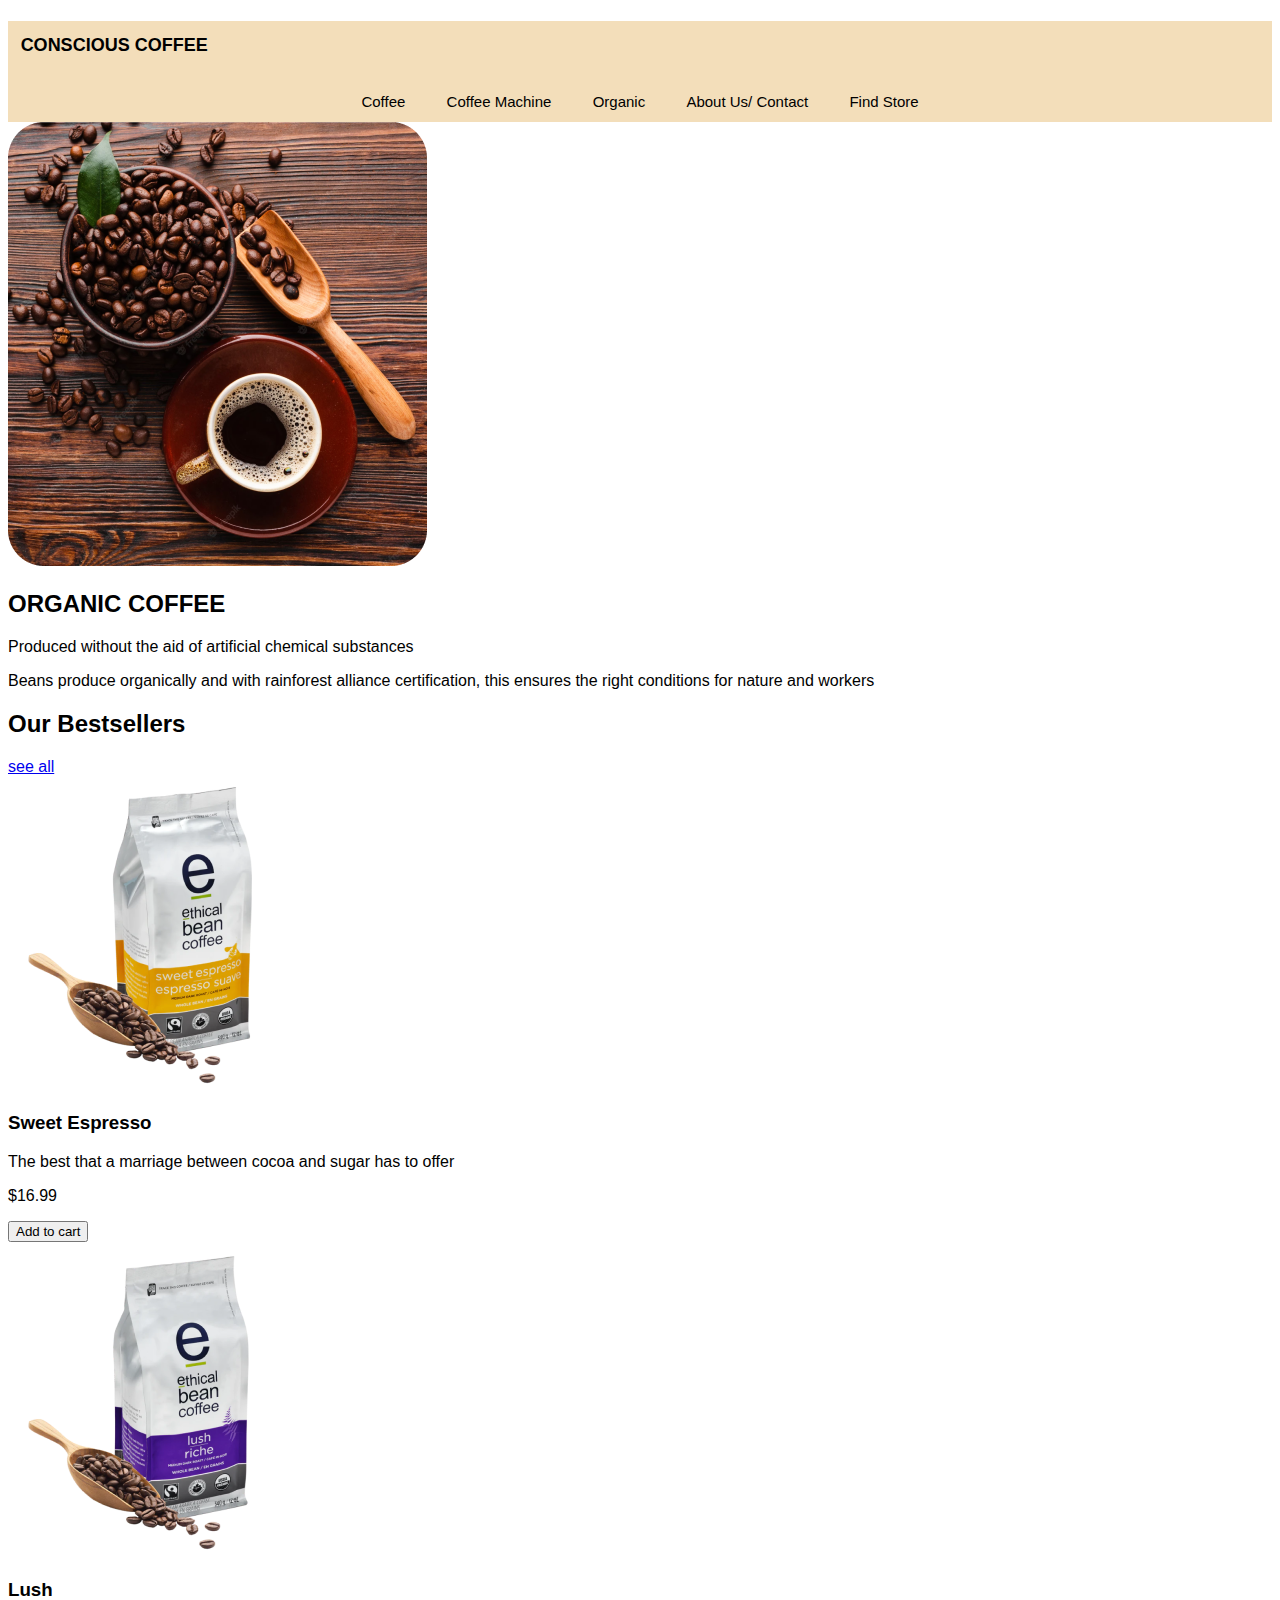
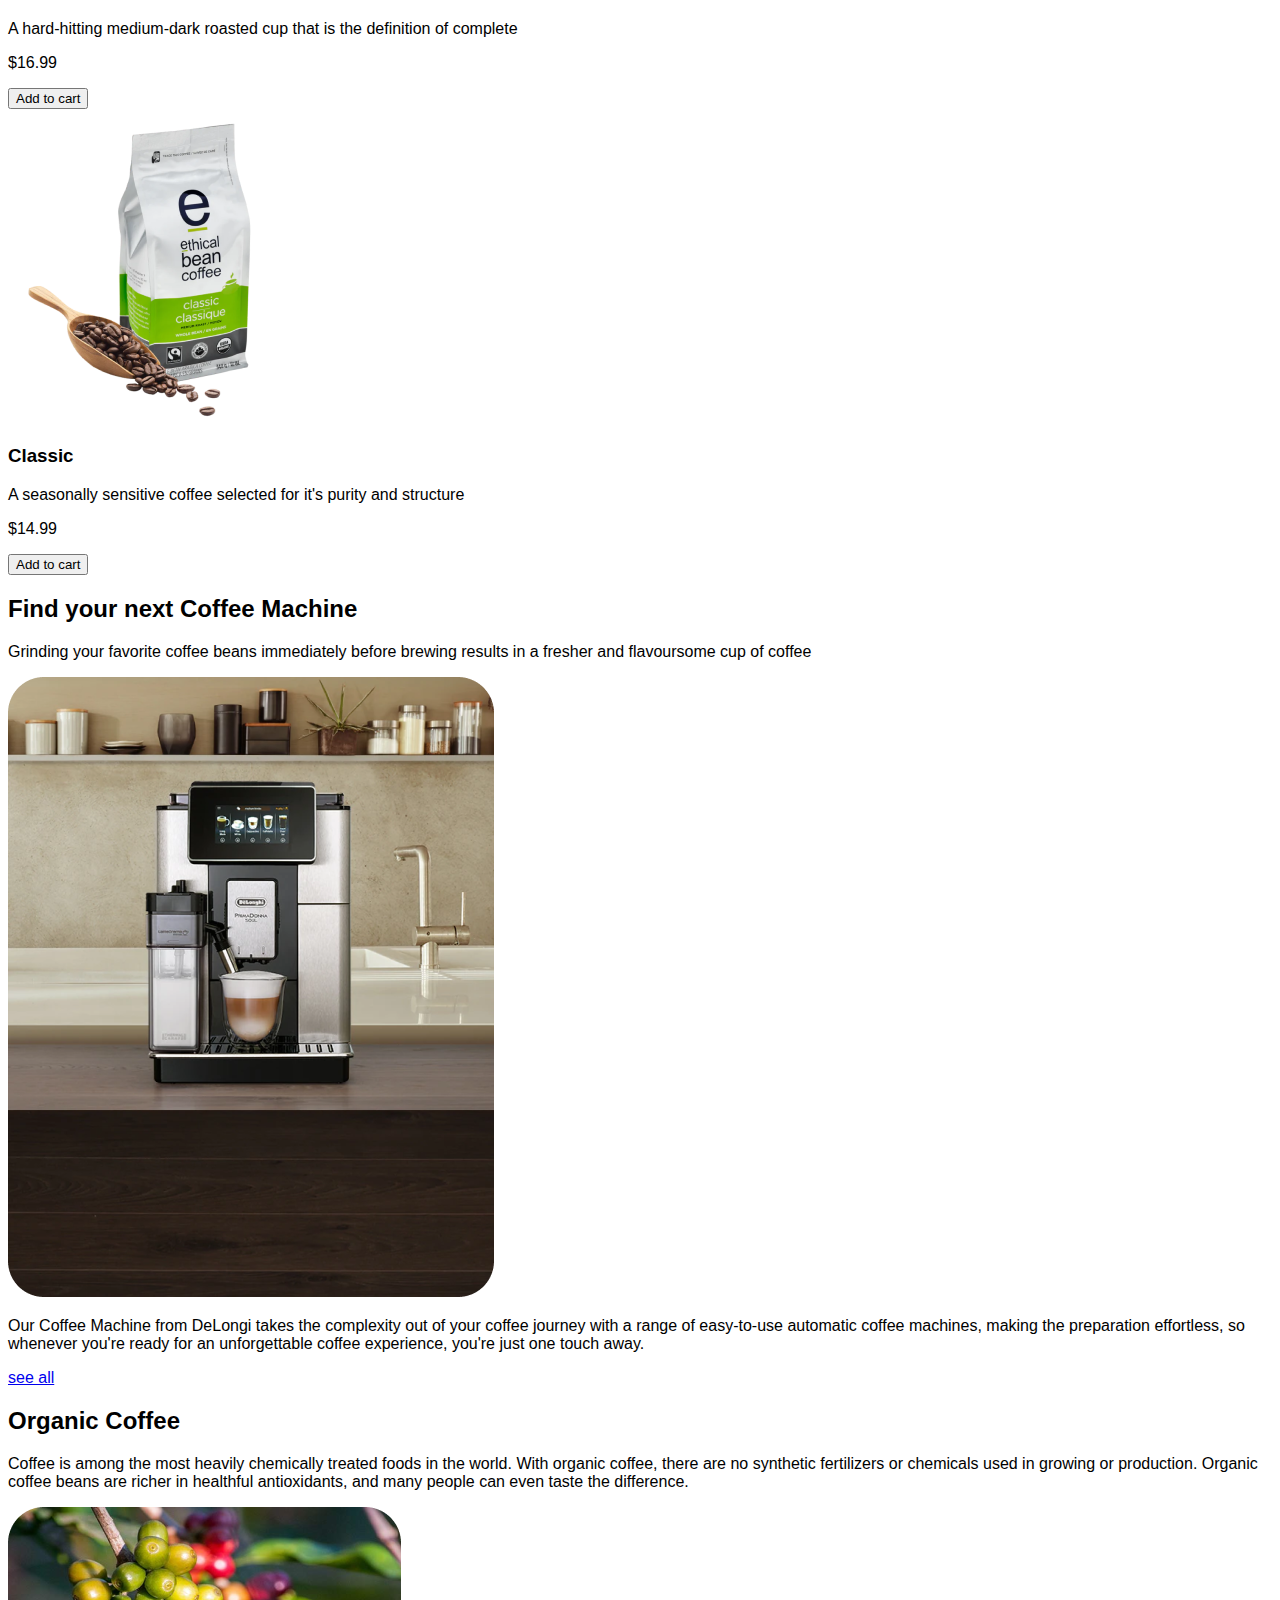
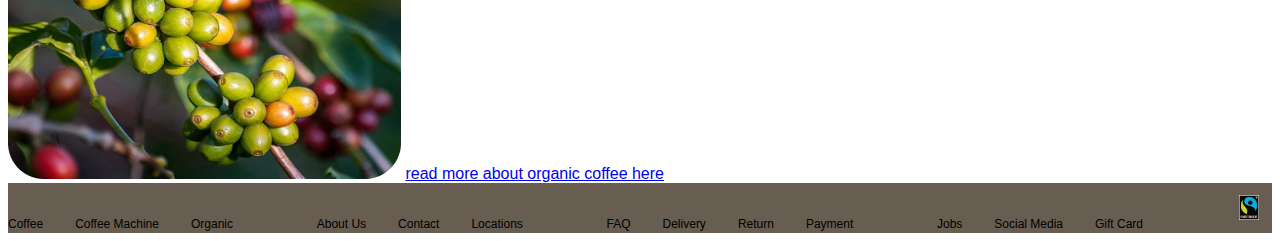
==== index.html @ 92c87178 "update" ====
<!DOCTYPE html>
<html lang="en">

<head>
    <meta charset="UTF-8">
    <meta http-equiv="X-UA-Compatible" content="IE=edge">
    <meta name="viewport" content="width=device-width, initial-scale=1.0">
    <meta name="description" content="Conscious Coffee is an organic coffee company, who has it's roots from 1997. 
        Their mision create the beast coffee for their customers, 
        but at the same time make sure that the coffee farmers and the planet are being taking good care of, therefore organic. 
        Conscious Coffee sell products online, but has also three coffee shops located in Norway.">
    <link href="css/cc-style.css" rel="stylesheet" />
    <title>Conscious Coffee Home</title>
</head>

<body>
    <header>
        <h1> <a href="index.html">CONSCIOUS COFFEE</a></h1>
        <nav>
            <a href="organic-coffee.html">Coffee</a>
            <a href="coffee-machines.html">Coffee Machine</a>
            <a href="organic.html">Organic</a>
            <a href="aboutus-contact.html">About Us/ Contact</a>
            <a href="find-location.html">Find Store</a>
        </nav>
    </header>
    <main>
        <section class="home-heading">
            <img src="images/ coffe-beans-homepage.png" alt="organic-coffee">
            <h2>ORGANIC COFFEE</h2>
            <p>Produced without the aid of artificial chemical substances</p>
            <p>Beans produce organically and with rainforest alliance certification, this ensures the right conditions
                for nature and workers</p>
        </section>
        <section class="bestsellers">
            <div>
                <h2>Our Bestsellers</h2>
                <a href="organic-coffee.html">see all</a>
            </div>
            <div>
                <div class="product-item">
                    <img src="images/coffee-1.png" alt="coffee-beans-product1">
                    <h3>Sweet Espresso</h3>
                    <p>The best that a marriage between cocoa and sugar has to offer</p>
                    <p>$16.99</p>
                    <button>Add to cart</button>
                </div>
                <div class="product-item">
                    <img src="images/coffee-2.png" alt="coffee-beans-product2">
                    <h3>Lush</h3>
                    <p>A hard-hitting medium-dark roasted cup that is the definition of complete</p>
                    <p>$16.99</p>
                    <button>Add to cart</button>
                </div>
                <div class="product-item">
                    <img src="images/coffee-3.png" alt="coffee-beans-product3">
                    <h3>Classic</h3>
                    <p>A seasonally sensitive coffee selected for it's purity and structure</p>
                    <p>$14.99</p>
                    <button>Add to cart</button>
                </div>
            </div>
        </section>
        <section class="home-coffee-machin">
            <div>
                <h2>Find your next Coffee Machine</h2>
                <p>Grinding your favorite coffee beans immediately before brewing results in a fresher and flavoursome
                    cup of coffee</p>
            </div>
            <div>
                <img src="images/coffee-machine-homepage.png" alt="coffeemachine">
            </div>
            <div>
                <p>Our Coffee Machine from DeLongi takes the complexity out of your coffee journey with a range of
                    easy-to-use automatic coffee machines, making the preparation effortless, so whenever you're ready
                    for an unforgettable coffee experience, you're just one touch away.</p>
                <a href="coffee-machines.html">see all</a>
            </div>
        </section>
        <section class="home-organic">
            <div>
                <h2>Organic Coffee</h2>
                <p>
                    Coffee is among the most heavily chemically treated foods in the world. With organic coffee, there
                    are no synthetic fertilizers or chemicals used in growing or production. Organic coffee beans are
                    richer in healthful antioxidants, and many people can even taste the difference.
                </p>
            </div>
            <img src="images/coffee-beans-organic-hompage.png" alt="organic-beans">
            <a href="organic.html">read more about organic coffee here</a>
        </section>
    </main>
    <footer>
        <div>
            <a href="organic-coffee.html">Coffee</a>
            <a href="coffee-machines.html">Coffee Machine</a>
            <a href="organic.html">Organic</a>
        </div>
        <div>
            <a href="aboutus-contact.html">About Us</a>
            <a href="aboutus-contact.html">Contact</a>
            <a href="find-location.html">Locations</a>
        </div>
        <div>
            <a href="#">FAQ</a>
            <a href="#">Delivery</a>
            <a href="#">Return</a>
            <a href="#">Payment</a>
        </div>
        <div>
            <a href="#">Jobs</a>
            <a href="#">Social Media</a>
            <a href="#">Gift Card</a>
        </div>
        <img src="images/fairtrade.png" alt="fairtrade">
    </footer>
</body>

</html>
---- css/cc-style.css ----
body {
	font-family: Arial, Helvetica, sans-serif;
	color: black;
}
header {
	background-color: #f3deba;
}
h1 a {
	font-size: 18px;
	padding: 1%;
    text-decoration: none;
    color: black;
}
nav {
	display: flex;
	justify-content: center;
	gap: 1rem;
}
nav a {
	text-decoration: none;
	color: black;
	font-size: 15px;
	padding: 1%;
	border-radius: 0.5rem;
}
nav a:hover {
	border: black solid 0.06rem;
}
footer {
	background-color: #675d50;
    display: flex;
    justify-content: space-between;
    align-items: flex-end;
}
footer div {
	display: flex;
    gap: 2rem;
}
footer a {
	display: flex;
	flex-direction: column;
	line-height: 1.5;
	text-decoration: none;
	color: black;
	font-size: 12px;
}
footer img {
    width: 20px;
    height: 25px;
    padding: 1%;
}

/* Index.html */

/* organic-coffee.html */

/* coffee-machine.html */

/* organic.html */

/* about-contact.html */

/* find-location.html */
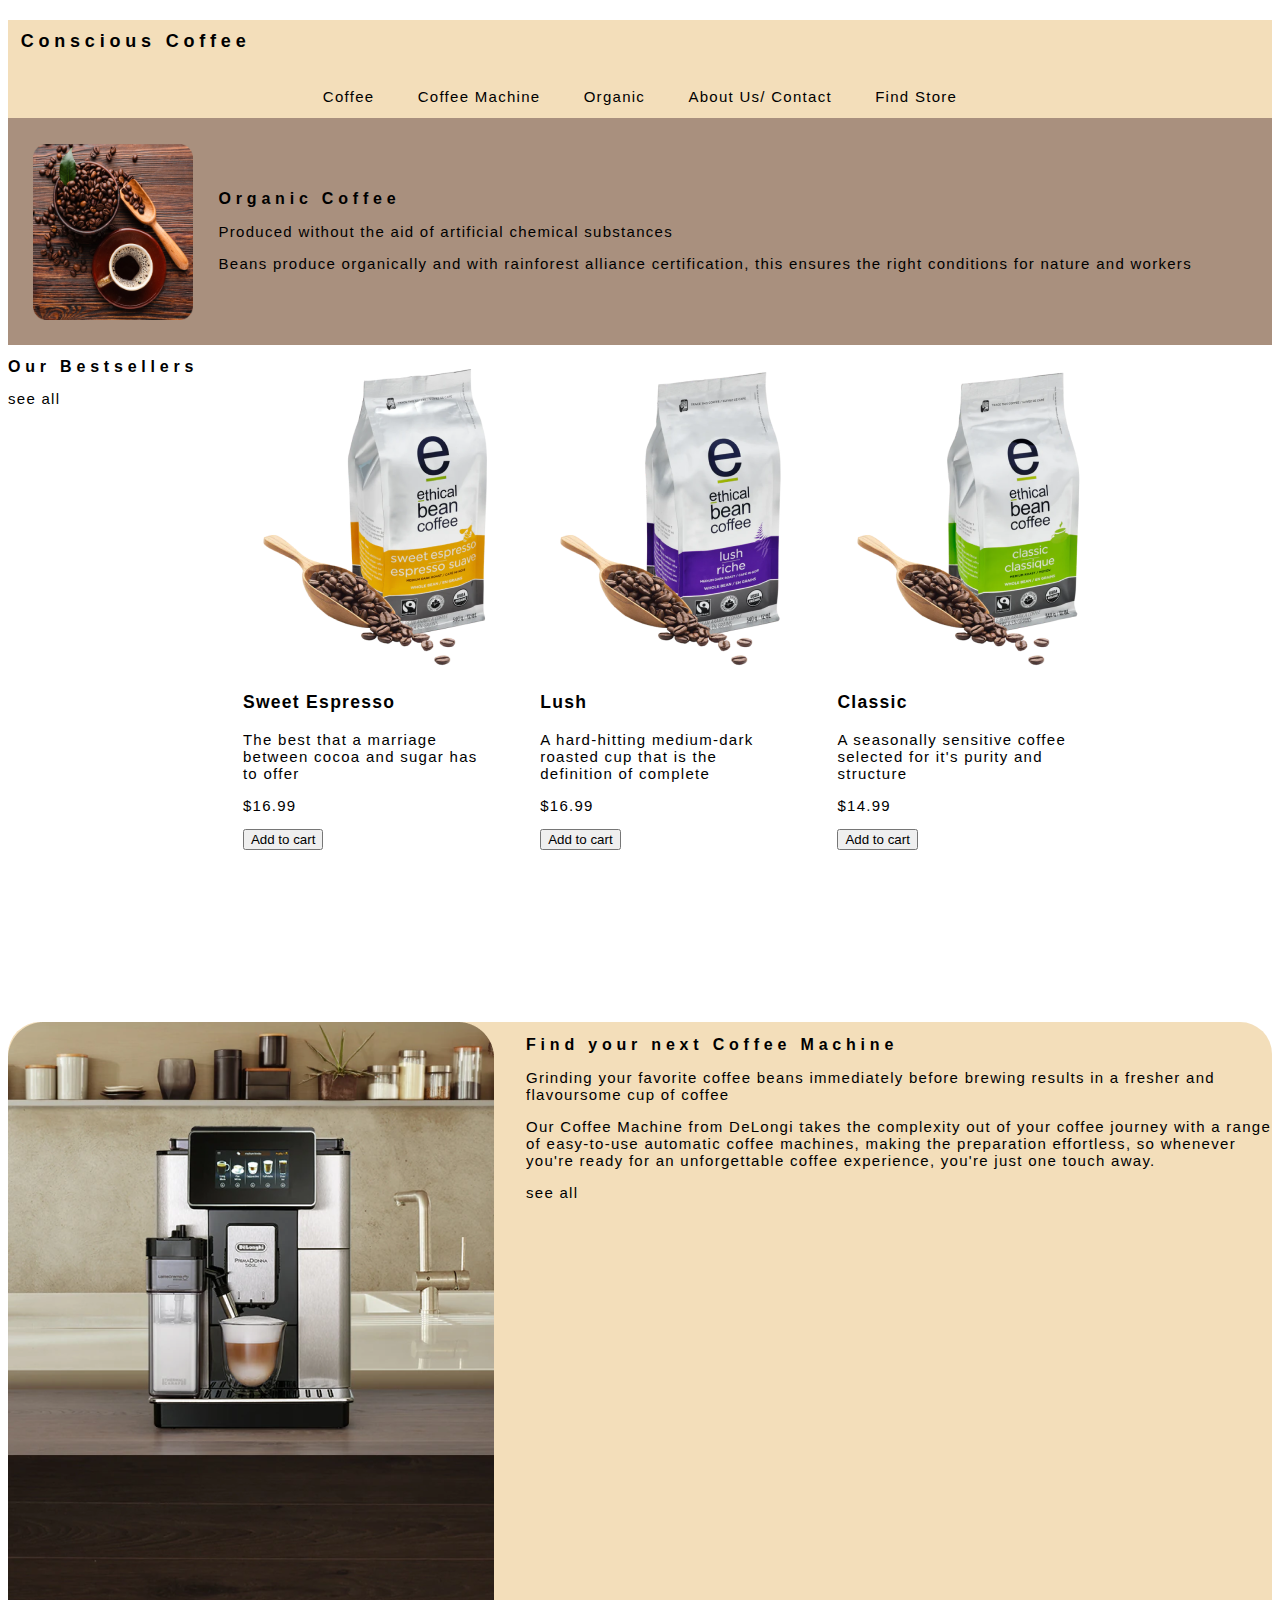
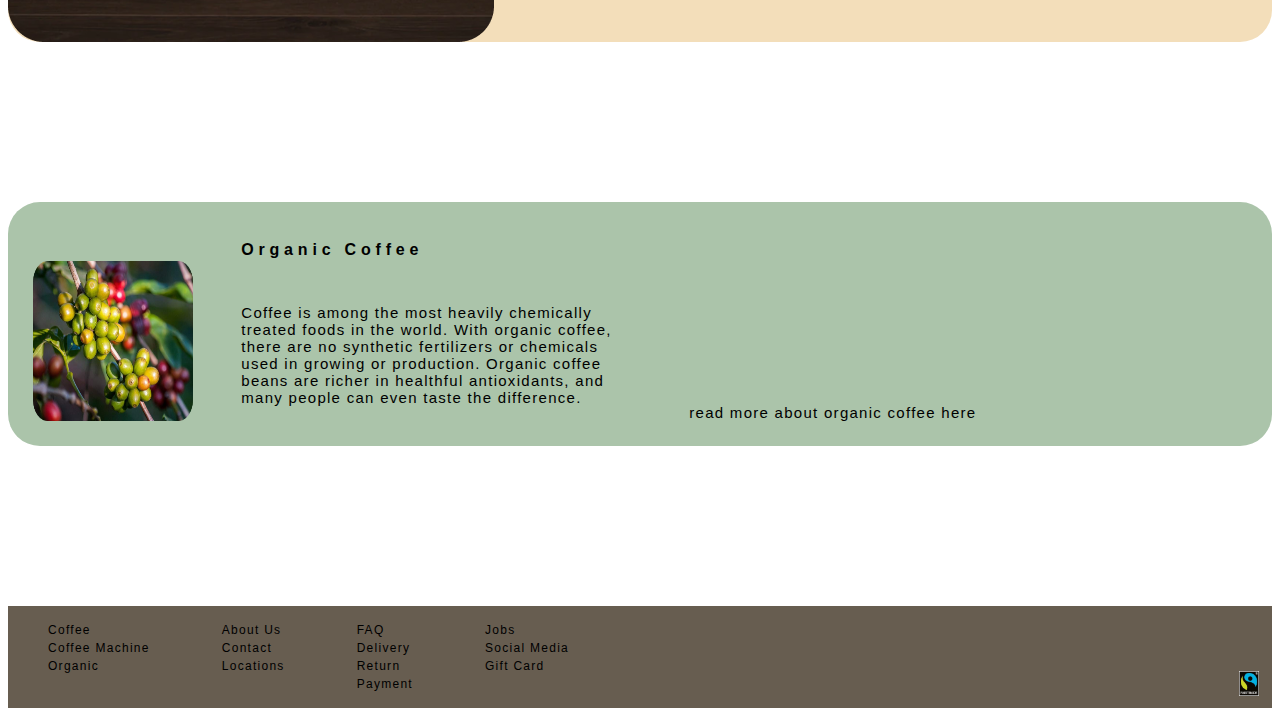
==== commit 715af5cc: "update" ====
--- a/index.html
+++ b/index.html
@@ -15,7 +15,7 @@
 
 <body>
     <header>
-        <h1> <a href="index.html">CONSCIOUS COFFEE</a></h1>
+        <h1><a href="index.html">Conscious Coffee</a></h1>
         <nav>
             <a href="organic-coffee.html">Coffee</a>
             <a href="coffee-machines.html">Coffee Machine</a>
@@ -27,90 +27,98 @@
     <main>
         <section class="home-heading">
             <img src="images/ coffe-beans-homepage.png" alt="organic-coffee">
-            <h2>ORGANIC COFFEE</h2>
-            <p>Produced without the aid of artificial chemical substances</p>
-            <p>Beans produce organically and with rainforest alliance certification, this ensures the right conditions
-                for nature and workers</p>
+            <div>
+                <h2>Organic Coffee</h2>
+                <div>
+                    <p>Produced without the aid of artificial chemical substances</p>
+                    <p>Beans produce organically and with rainforest alliance certification, this ensures the right
+                        conditions
+                        for nature and workers</p>
+                </div>
+            </div>
         </section>
         <section class="bestsellers">
             <div>
                 <h2>Our Bestsellers</h2>
                 <a href="organic-coffee.html">see all</a>
             </div>
+            <div class="product-item">
+                <img src="images/coffee-1.png" alt="coffee-beans-product1">
+                <h3>Sweet Espresso</h3>
+                <p>The best that a marriage between cocoa and sugar has to offer</p>
+                <p>$16.99</p>
+                <button>Add to cart</button>
+            </div>
+            <div class="product-item">
+                <img src="images/coffee-2.png" alt="coffee-beans-product2">
+                <h3>Lush</h3>
+                <p>A hard-hitting medium-dark roasted cup that is the definition of complete</p>
+                <p>$16.99</p>
+                <button>Add to cart</button>
+            </div>
+            <div class="product-item">
+                <img src="images/coffee-3.png" alt="coffee-beans-product3">
+                <h3>Classic</h3>
+                <p>A seasonally sensitive coffee selected for it's purity and structure</p>
+                <p>$14.99</p>
+                <button>Add to cart</button>
+            </div>
+        </section>
+        <section class="home-coffee-machine">
+            <img src="images/coffee-machine-homepage.png" alt="coffeemachine">
             <div>
-                <div class="product-item">
-                    <img src="images/coffee-1.png" alt="coffee-beans-product1">
-                    <h3>Sweet Espresso</h3>
-                    <p>The best that a marriage between cocoa and sugar has to offer</p>
-                    <p>$16.99</p>
-                    <button>Add to cart</button>
-                </div>
-                <div class="product-item">
-                    <img src="images/coffee-2.png" alt="coffee-beans-product2">
-                    <h3>Lush</h3>
-                    <p>A hard-hitting medium-dark roasted cup that is the definition of complete</p>
-                    <p>$16.99</p>
-                    <button>Add to cart</button>
-                </div>
-                <div class="product-item">
-                    <img src="images/coffee-3.png" alt="coffee-beans-product3">
-                    <h3>Classic</h3>
-                    <p>A seasonally sensitive coffee selected for it's purity and structure</p>
-                    <p>$14.99</p>
-                    <button>Add to cart</button>
+                <h2>Find your next Coffee Machine</h2>
+                <p>Grinding your favorite coffee beans immediately before brewing results in a fresher and
+                    flavoursome
+                    cup of coffee</p>
+                <div>
+                    <p>Our Coffee Machine from DeLongi takes the complexity out of your coffee journey with a
+                        range of
+                        easy-to-use automatic coffee machines, making the preparation effortless, so whenever
+                        you're
+                        ready
+                        for an unforgettable coffee experience, you're just one touch away.</p>
+                    <a href="coffee-machines.html">see all</a>
                 </div>
             </div>
         </section>
-        <section class="home-coffee-machin">
-            <div>
-                <h2>Find your next Coffee Machine</h2>
-                <p>Grinding your favorite coffee beans immediately before brewing results in a fresher and flavoursome
-                    cup of coffee</p>
-            </div>
-            <div>
-                <img src="images/coffee-machine-homepage.png" alt="coffeemachine">
-            </div>
-            <div>
-                <p>Our Coffee Machine from DeLongi takes the complexity out of your coffee journey with a range of
-                    easy-to-use automatic coffee machines, making the preparation effortless, so whenever you're ready
-                    for an unforgettable coffee experience, you're just one touch away.</p>
-                <a href="coffee-machines.html">see all</a>
-            </div>
-        </section>
         <section class="home-organic">
+            <img src="images/coffee-beans-organic-hompage.png" alt="organic-beans">
             <div>
                 <h2>Organic Coffee</h2>
+                <br>
                 <p>
                     Coffee is among the most heavily chemically treated foods in the world. With organic coffee, there
                     are no synthetic fertilizers or chemicals used in growing or production. Organic coffee beans are
                     richer in healthful antioxidants, and many people can even taste the difference.
                 </p>
             </div>
-            <img src="images/coffee-beans-organic-hompage.png" alt="organic-beans">
             <a href="organic.html">read more about organic coffee here</a>
         </section>
     </main>
     <footer>
         <div>
-            <a href="organic-coffee.html">Coffee</a>
-            <a href="coffee-machines.html">Coffee Machine</a>
-            <a href="organic.html">Organic</a>
-        </div>
-        <div>
-            <a href="aboutus-contact.html">About Us</a>
-            <a href="aboutus-contact.html">Contact</a>
-            <a href="find-location.html">Locations</a>
-        </div>
-        <div>
-            <a href="#">FAQ</a>
-            <a href="#">Delivery</a>
-            <a href="#">Return</a>
-            <a href="#">Payment</a>
-        </div>
-        <div>
-            <a href="#">Jobs</a>
-            <a href="#">Social Media</a>
-            <a href="#">Gift Card</a>
+            <ul>
+                <a href="organic-coffee.html">Coffee</a>
+                <a href="coffee-machines.html">Coffee Machine</a>
+                <a href="organic.html">Organic</a>
+            </ul>
+            <ul>
+                <a href="aboutus-contact.html">About Us</a>
+                <a href="aboutus-contact.html">Contact</a>
+                <a href="find-location.html">Locations</a>
+            </ul>
+            <ul>
+                <a href="#">FAQ</a>
+                <a href="#">Delivery</a>
+                <a href="#">Return</a>
+                <a href="#">Payment</a>
+            </ul>
+            <ul>
+                <a href="#">Jobs</a>
+                <a href="#">Social Media</a>
+                <a href="#">Gift Card</a>
+            </ul>
         </div>
         <img src="images/fairtrade.png" alt="fairtrade">
     </footer>
--- a/css/cc-style.css
+++ b/css/cc-style.css
@@ -1,15 +1,21 @@
 body {
 	font-family: Arial, Helvetica, sans-serif;
+    letter-spacing: 0.08rem;
 	color: black;
+    font-size: 15px;
 }
 header {
 	background-color: #f3deba;
 }
+a {
+    text-decoration: none;
+    color: black;
+}
 h1 a {
 	font-size: 18px;
 	padding: 1%;
-    text-decoration: none;
     color: black;
+    letter-spacing: 0.3rem;
 }
 nav {
 	display: flex;
@@ -17,11 +23,10 @@
 	gap: 1rem;
 }
 nav a {
-	text-decoration: none;
 	color: black;
-	font-size: 15px;
 	padding: 1%;
 	border-radius: 0.5rem;
+    border: #f3deba solid 0.06rem;
 }
 nav a:hover {
 	border: black solid 0.06rem;
@@ -40,7 +45,6 @@
 	display: flex;
 	flex-direction: column;
 	line-height: 1.5;
-	text-decoration: none;
 	color: black;
 	font-size: 12px;
 }
@@ -49,8 +53,66 @@
     height: 25px;
     padding: 1%;
 }
+section:not(:first-child){
+    margin-bottom: 10rem;
+}
 
 /* Index.html */
+
+.home-heading {
+    background-color: #A9907E;
+    display: flex;
+    align-items: center;
+}
+h2 {
+    font-size: 16px;
+    letter-spacing: 0.3rem;
+}
+.home-heading img {
+    width: 10rem;
+    height: 11rem;
+    padding: 2%;
+}
+.bestsellers {
+    display: flex;
+    gap: 2rem;
+}
+.product-item {
+    width: 15rem;
+    padding: 1%;
+}
+.home-coffee-machine {
+    gap: 2rem;
+    display: flex;
+    gap: 2rem;
+    background-color: #f3deba;
+    border-radius: 2rem;
+}
+.home-organic {
+    display: flex;
+    gap: 3rem;
+    align-items: flex-end;
+    background-color: #ABC4AA;
+    padding: 2%;
+    border-radius: 2rem;
+}
+.home-organic img {
+    width: 10rem;
+    height: 10rem;
+}
+.home-organic div {
+    width: 25rem;
+    text-align: inline;
+}
+
+
+
+
+
+
+
+
+
 
 /* organic-coffee.html */
 
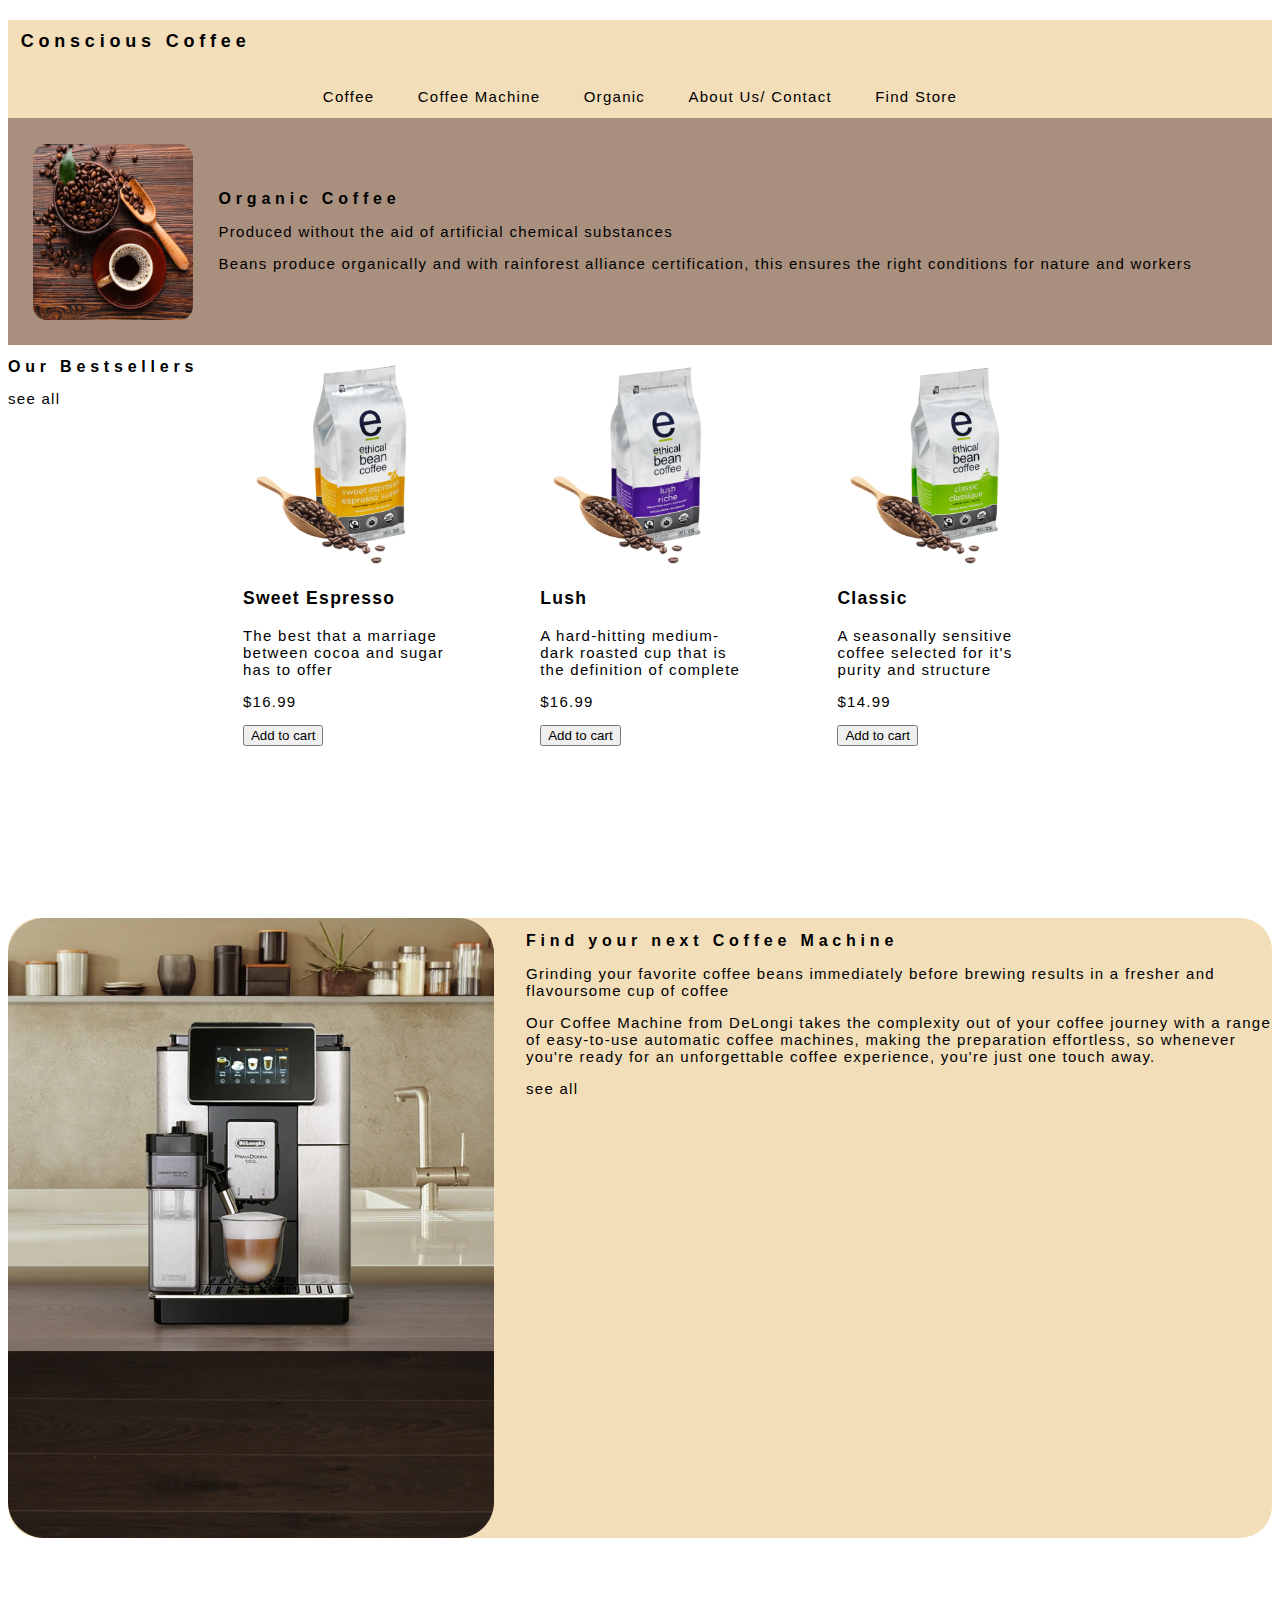
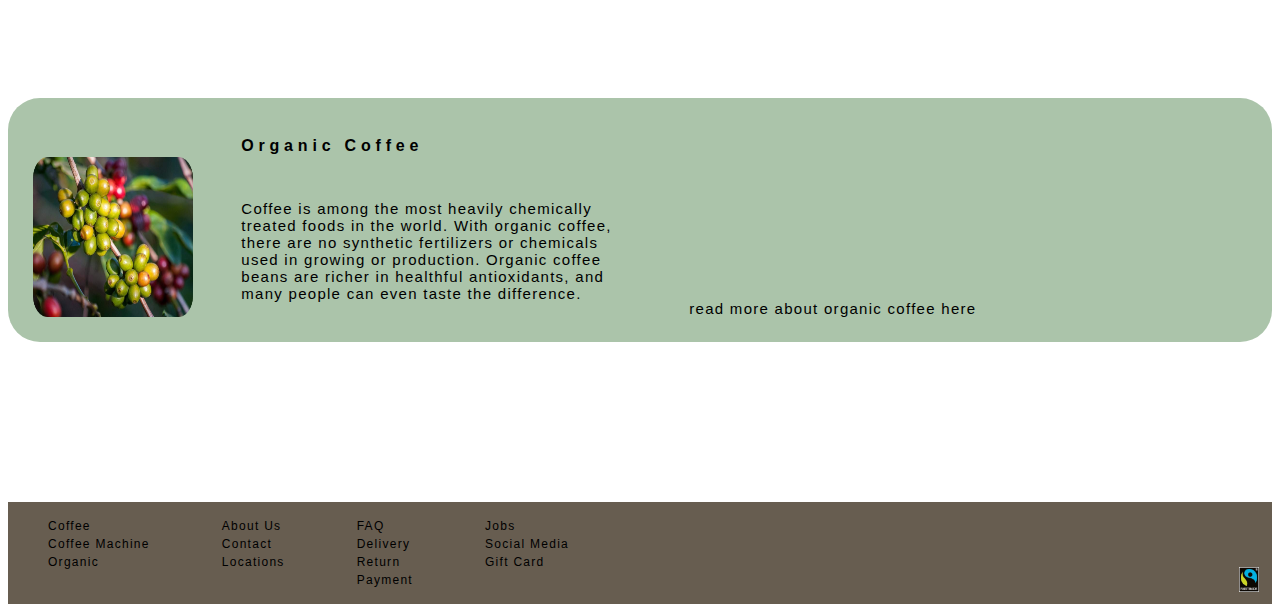
==== commit faf3a461: "Update" ====
--- a/index.html
+++ b/index.html
@@ -38,7 +38,7 @@
             </div>
         </section>
         <section class="bestsellers">
-            <div>
+            <div class="our-bestsellers">
                 <h2>Our Bestsellers</h2>
                 <a href="organic-coffee.html">see all</a>
             </div>
--- a/css/cc-style.css
+++ b/css/cc-style.css
@@ -1,21 +1,21 @@
 body {
 	font-family: Arial, Helvetica, sans-serif;
-    letter-spacing: 0.08rem;
-	color: black;
-    font-size: 15px;
+	letter-spacing: 0.08rem;
+	color: black;
+	font-size: 15px;
 }
 header {
 	background-color: #f3deba;
 }
 a {
-    text-decoration: none;
-    color: black;
+	text-decoration: none;
+	color: black;
 }
 h1 a {
 	font-size: 18px;
 	padding: 1%;
-    color: black;
-    letter-spacing: 0.3rem;
+	color: black;
+	letter-spacing: 0.3rem;
 }
 nav {
 	display: flex;
@@ -26,20 +26,20 @@
 	color: black;
 	padding: 1%;
 	border-radius: 0.5rem;
-    border: #f3deba solid 0.06rem;
+	border: #f3deba solid 0.06rem;
 }
 nav a:hover {
 	border: black solid 0.06rem;
 }
 footer {
 	background-color: #675d50;
-    display: flex;
-    justify-content: space-between;
-    align-items: flex-end;
+	display: flex;
+	justify-content: space-between;
+	align-items: flex-end;
 }
 footer div {
 	display: flex;
-    gap: 2rem;
+	gap: 2rem;
 }
 footer a {
 	display: flex;
@@ -49,77 +49,280 @@
 	font-size: 12px;
 }
 footer img {
-    width: 20px;
-    height: 25px;
-    padding: 1%;
-}
-section:not(:first-child){
-    margin-bottom: 10rem;
+	width: 20px;
+	height: 25px;
+	padding: 1%;
+}
+section:not(:first-child) {
+	margin-bottom: 10rem;
 }
 
 /* Index.html */
-
 .home-heading {
-    background-color: #A9907E;
+	background-color: #a9907e;
+	display: flex;
+	align-items: center;
+}
+h2 {
+	font-size: 16px;
+	letter-spacing: 0.3rem;
+}
+.home-heading img {
+	width: 10rem;
+	height: 11rem;
+	padding: 2%;
+}
+.bestsellers {
+	display: flex;
+	gap: 2rem;
+} 
+.product-item {
+	width: 15rem;
+	padding: 1%;
+}
+.product-item img {
+	width: 12rem;
+}
+.product-item p {
+	width: 13rem;
+}
+
+/* Media query for screens smaller than 768px (tablet portrait) */
+@media (max-width: 767px) {
+	.bestsellers {
+		flex-direction: column;
+		align-items: center;
+	}
+	
+	.product-item {
+		width: 90%;
+		margin-bottom: 2rem;
+	}
+	
+	.product-item img {
+		width: 100%;
+	}
+	
+	.product-item p {
+		width: 100%;
+		text-align: center;
+	}
+}
+
+
+.home-coffee-machine {
+	gap: 2rem;
+	display: flex;
+	gap: 2rem;
+	background-color: #f3deba;
+	border-radius: 2rem;
+}
+.home-organic {
+	display: flex;
+	gap: 3rem;
+	align-items: flex-end;
+	background-color: #abc4aa;
+	padding: 2%;
+	border-radius: 2rem;
+}
+.home-organic img {
+	width: 10rem;
+	height: 10rem;
+}
+.home-organic div {
+	width: 25rem;
+	text-align: inline;
+}
+
+/* organic-coffee.html */
+.coffee-products-heading {
+	display: flex;
+	gap: 2rem;
+	background-color: #a9907e;
+	justify-content: baseline;
+	padding: 1%;
+}
+.coffee-products-heading img {
+	width: 6rem;
+	height: 6rem;
+}
+.product-item2 img {
+	width: 10rem;
+}
+.product-item2 p {
+	width: 13rem;
+}
+.all-coffee-products {
+	display: grid;
+	grid-template-rows: 1fr 1fr; /* define two rows with equal height */
+	justify-content: center;
+	gap: 3rem;
+}
+.product-item2:nth-child(1) {
+	grid-row: 1 / span 1; /* place in row 1 */
+	grid-column: 1 / span 1; /* place in column 1 */
+}
+.product-item2:nth-child(2) {
+	grid-row: 1 / span 1; /* place in row 1 */
+	grid-column: 2 / span 1; /* place in column 2 */
+}
+.product-item2:nth-child(3) {
+	grid-row: 2 / span 1; /* place in row 2 */
+	grid-column: 1 / span 1; /* place in column 1 */
+}
+.product-item2:nth-child(4) {
+	grid-row: 2 / span 1; /* place in row 2 */
+	grid-column: 2 / span 1; /* place in column 2 */
+}
+
+.product-item2:nth-child(5) {
+	grid-row: 1 / span 1; /* place in row 1 */
+	grid-column: 3 / span 1; /* place in column 3 */
+}
+
+.product-item2:nth-child(6) {
+	grid-row: 1 / span 1; /* place in row 1 */
+	grid-column: 4 / span 1; /* place in column 4 */
+}
+
+.product-item2:nth-child(7) {
+	grid-row: 2 / span 1; /* place in row 2 */
+	grid-column: 3 / span 1; /* place in column 3 */
+}
+
+.product-item2:nth-child(8) {
+	grid-row: 2 / span 1; /* place in row 2 */
+	grid-column: 4 / span 1; /* place in column 4 */
+}
+
+/* coffee-machine.html */
+.coffee-machine-heading {
+	display: flex;
+	justify-content: center;
+	gap: 2rem;
+	padding: 2%;
+}
+.coffee-machine-heading img {
+	width: 16rem;
+	height: 21rem;
+}
+.h2-p-coffeemachine-heading {
+	text-align: center;
+	width: 20rem;
+	line-height: 1.5;
+}
+.coffee-machine-products {
+	display: grid;
+	grid-template-rows: 1fr 1fr;
+	justify-content: center;
+	gap: 3rem;
+    margin-top: 5rem;
+}
+.machineproduct-item:nth-child(1) {
+	grid-row: 1 / span 1; /* place in row 1 */
+	grid-column: 1 / span 1; /* place in column 1 */
+}
+.machineproduct-item:nth-child(2) {
+	grid-row: 1 / span 1; /* place in row 1 */
+	grid-column: 2 / span 1; /* place in column 2 */
+}
+.machineproduct-item:nth-child(3) {
+	grid-row: 2 / span 1; /* place in row 2 */
+	grid-column: 1 / span 1; /* place in column 1 */
+}
+.machineproduct-item:nth-child(4) {
+	grid-row: 2 / span 1; /* place in row 2 */
+	grid-column: 2 / span 1; /* place in column 2 */
+}
+.machineproduct-item {
+    width: 15rem;
+    background-color: #f3deba;
+    padding: 1.2rem;
+    border-radius: 1rem;
+}
+.machineproduct-item img {
+    width: 15rem;
+}
+
+
+/* organic.html */
+.organic-heading {
     display: flex;
-    align-items: center;
-}
-h2 {
-    font-size: 16px;
-    letter-spacing: 0.3rem;
-}
-.home-heading img {
+	justify-content: center;
+    align-items: flex-end;
+	gap: 1rem;
+	padding: 2%;
+    text-align: center; 
+}
+.organic-heading div {
+    display: block;
+    padding: 2%;
+    background-color: #abc4aa;
+    border-radius: 1rem;
+}
+.organic-heading img {
+    width: 25rem;
+}
+.organic-info {
+    text-align: left;
+    width: 34rem;
+    margin-top: 5%;
+}
+
+
+
+/* about-contact.html */
+.about-contact-heading {
+    text-align: center;
+    background-color:#a9907e;
+    padding: 2%;
+}
+.aboutus-section {
+    display: flex;
+    justify-content: center;
+    padding: 2%;
+    gap: 2rem;
+    text-align: center;
+}
+.aboutus-section img {
+    width: 22rem;
+    height: 18rem;
+}
+.aboutus-section div {
+    width: 25rem;
+}
+.contact-setion, .socialmedia-section {
+    text-align: left;
+    width: 20rem;
+    margin-left: 13%;
+}
+
+
+/* find-location.html */
+.location-heading {
+    text-align: center;
+    background-color: #a9907e;
+    padding: 2%;
+}
+.all-location {
+    display: flex;
+    flex-direction: column;
+    justify-content: center;
+    gap: 3rem;
+    margin-top: 3rem;
+}
+.location {
+    display: flex;
+    justify-content: center;
+    align-items:center;
+    gap: 2rem;
+    padding: 2%;
+}
+.location p {
     width: 10rem;
-    height: 11rem;
-    padding: 2%;
-}
-.bestsellers {
-    display: flex;
-    gap: 2rem;
-}
-.product-item {
-    width: 15rem;
-    padding: 1%;
-}
-.home-coffee-machine {
-    gap: 2rem;
-    display: flex;
-    gap: 2rem;
-    background-color: #f3deba;
-    border-radius: 2rem;
-}
-.home-organic {
-    display: flex;
-    gap: 3rem;
-    align-items: flex-end;
-    background-color: #ABC4AA;
-    padding: 2%;
-    border-radius: 2rem;
-}
-.home-organic img {
-    width: 10rem;
-    height: 10rem;
-}
-.home-organic div {
-    width: 25rem;
-    text-align: inline;
-}
-
-
-
-
-
-
-
-
-
-
-/* organic-coffee.html */
-
-/* coffee-machine.html */
-
-/* organic.html */
-
-/* about-contact.html */
-
-/* find-location.html */
+}
+.map-location {
+    width: 16rem;
+    height: 18rem;
+    border-radius: 1rem;
+}
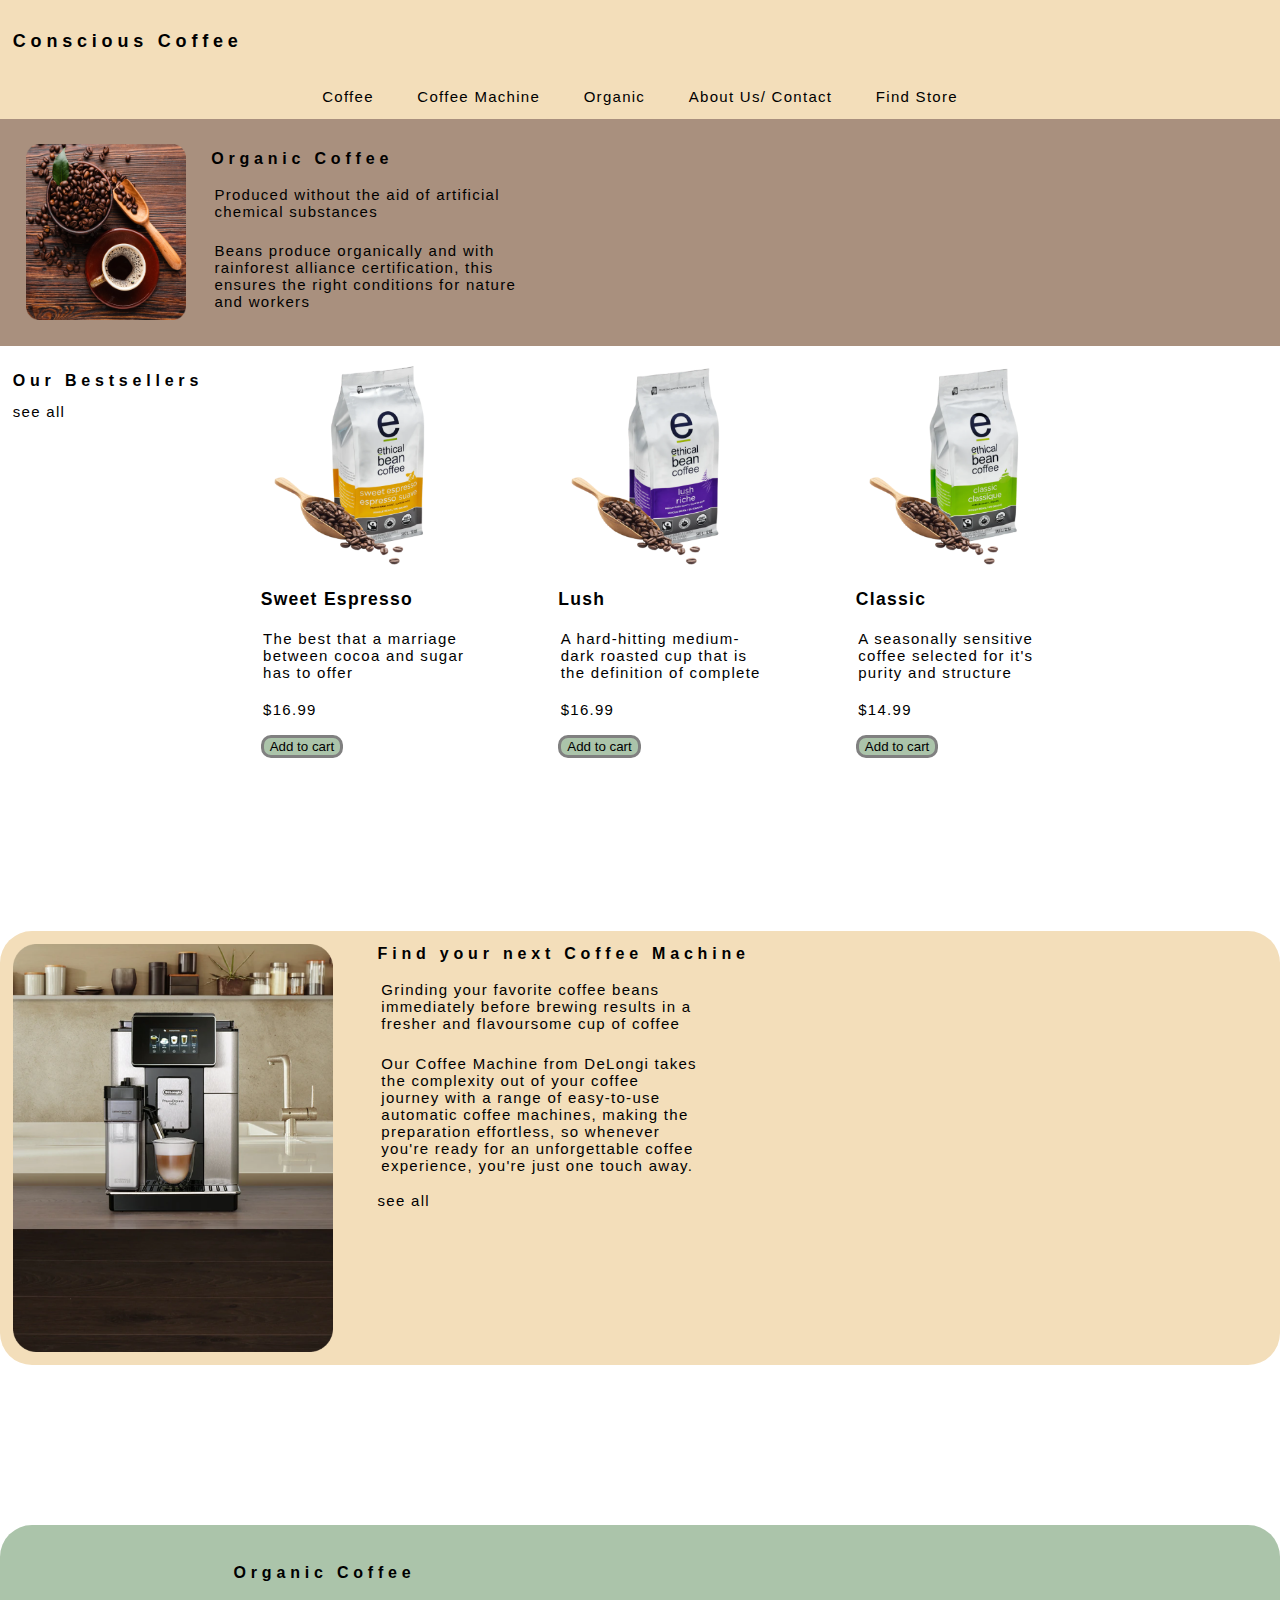
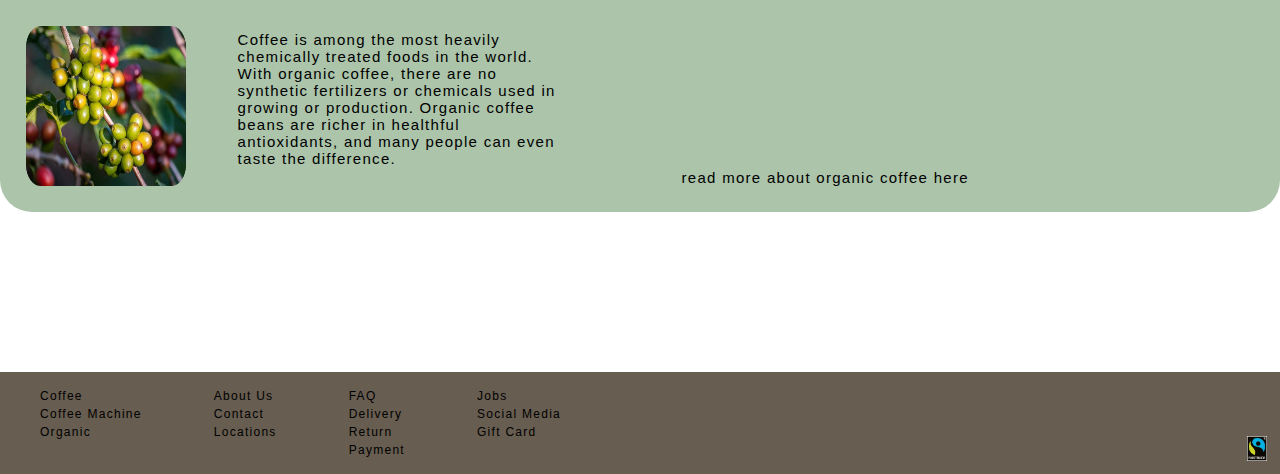
==== commit 68d6ff12: "Update" ====
--- a/index.html
+++ b/index.html
@@ -38,7 +38,7 @@
             </div>
         </section>
         <section class="bestsellers">
-            <div class="our-bestsellers">
+            <div class="ourbestsellers">
                 <h2>Our Bestsellers</h2>
                 <a href="organic-coffee.html">see all</a>
             </div>
--- a/css/cc-style.css
+++ b/css/cc-style.css
@@ -3,9 +3,12 @@
 	letter-spacing: 0.08rem;
 	color: black;
 	font-size: 15px;
+	height: 100%;
+	margin: 0;
 }
 header {
 	background-color: #f3deba;
+	overflow: auto;
 }
 a {
 	text-decoration: none;
@@ -16,6 +19,7 @@
 	padding: 1%;
 	color: black;
 	letter-spacing: 0.3rem;
+	flex: 1;
 }
 nav {
 	display: flex;
@@ -31,11 +35,17 @@
 nav a:hover {
 	border: black solid 0.06rem;
 }
+button {
+    background-color: #abc4aa;
+    border-radius: 10px;
+    border: grey solid;
+}
 footer {
 	background-color: #675d50;
 	display: flex;
 	justify-content: space-between;
 	align-items: flex-end;
+	width: 100%;
 }
 footer div {
 	display: flex;
@@ -56,6 +66,15 @@
 section:not(:first-child) {
 	margin-bottom: 10rem;
 }
+@media only screen and (max-width: 768px) {
+	header {
+		height: 10rem;
+	}
+    footer div {
+        flex-direction: column;
+        gap: 0.4rem;
+    }
+}
 
 /* Index.html */
 .home-heading {
@@ -63,6 +82,11 @@
 	display: flex;
 	align-items: center;
 }
+@media (max-width: 767px) {
+    .home-heading p {
+        width: 90%;
+    }   
+}
 h2 {
 	font-size: 16px;
 	letter-spacing: 0.3rem;
@@ -72,10 +96,14 @@
 	height: 11rem;
 	padding: 2%;
 }
+.ourbestsellers, #h2, #p {
+    margin: 1%;
+}
+
 .bestsellers {
 	display: flex;
 	gap: 2rem;
-} 
+}
 .product-item {
 	width: 15rem;
 	padding: 1%;
@@ -93,29 +121,42 @@
 		flex-direction: column;
 		align-items: center;
 	}
-	
+
 	.product-item {
 		width: 90%;
 		margin-bottom: 2rem;
 	}
-	
+
 	.product-item img {
 		width: 100%;
 	}
-	
+
 	.product-item p {
 		width: 100%;
 		text-align: center;
 	}
 }
 
-
 .home-coffee-machine {
 	gap: 2rem;
 	display: flex;
 	gap: 2rem;
 	background-color: #f3deba;
 	border-radius: 2rem;
+}
+.home-coffee-machine img, p {
+    width: 20rem;
+    padding: 1%;
+}
+
+@media (max-width: 767px) {
+	.home-coffee-machine {
+        flex-direction: column;
+        align-items: center;
+        margin: auto;
+        text-align: center;
+        width: 90%;
+    }
 }
 .home-organic {
 	display: flex;
@@ -133,6 +174,21 @@
 	width: 25rem;
 	text-align: inline;
 }
+@media (max-width: 767px) {
+    .home-organic {
+        flex-direction: column;
+        width: 90%;
+        align-items: center;
+        text-align: center;
+        margin: auto;
+    }
+    .home-organic p {
+        margin: auto;
+    }
+    .home-organic img {
+        width: 100%;
+    }
+}
 
 /* organic-coffee.html */
 .coffee-products-heading {
@@ -216,7 +272,7 @@
 	grid-template-rows: 1fr 1fr;
 	justify-content: center;
 	gap: 3rem;
-    margin-top: 5rem;
+	margin-top: 5rem;
 }
 .machineproduct-item:nth-child(1) {
 	grid-row: 1 / span 1; /* place in row 1 */
@@ -235,94 +291,91 @@
 	grid-column: 2 / span 1; /* place in column 2 */
 }
 .machineproduct-item {
-    width: 15rem;
-    background-color: #f3deba;
-    padding: 1.2rem;
-    border-radius: 1rem;
+	width: 15rem;
+	background-color: #f3deba;
+	padding: 1.2rem;
+	border-radius: 1rem;
 }
 .machineproduct-item img {
-    width: 15rem;
-}
-
+	width: 15rem;
+}
 
 /* organic.html */
 .organic-heading {
-    display: flex;
-	justify-content: center;
-    align-items: flex-end;
+	display: flex;
+	justify-content: center;
+	align-items: flex-end;
 	gap: 1rem;
 	padding: 2%;
-    text-align: center; 
+	text-align: center;
 }
 .organic-heading div {
-    display: block;
-    padding: 2%;
-    background-color: #abc4aa;
-    border-radius: 1rem;
+	display: block;
+	padding: 2%;
+	background-color: #abc4aa;
+	border-radius: 1rem;
 }
 .organic-heading img {
-    width: 25rem;
+	width: 25rem;
 }
 .organic-info {
-    text-align: left;
-    width: 34rem;
-    margin-top: 5%;
-}
-
-
+	text-align: left;
+	width: 34rem;
+	margin-top: 5%;
+}
 
 /* about-contact.html */
 .about-contact-heading {
-    text-align: center;
-    background-color:#a9907e;
-    padding: 2%;
+	text-align: center;
+	background-color: #a9907e;
+	padding: 2%;
 }
 .aboutus-section {
-    display: flex;
-    justify-content: center;
-    padding: 2%;
-    gap: 2rem;
-    text-align: center;
+	display: flex;
+	justify-content: center;
+	padding: 2%;
+	gap: 2rem;
+	text-align: center;
 }
 .aboutus-section img {
-    width: 22rem;
-    height: 18rem;
+	width: 22rem;
+	height: 18rem;
 }
 .aboutus-section div {
-    width: 25rem;
-}
-.contact-setion, .socialmedia-section {
-    text-align: left;
-    width: 20rem;
-    margin-left: 13%;
-}
-
+	width: 25rem;
+}
+.contact-setion,
+.socialmedia-section {
+	text-align: left;
+	width: 20rem;
+	margin-left: 13%;
+}
 
 /* find-location.html */
 .location-heading {
-    text-align: center;
-    background-color: #a9907e;
-    padding: 2%;
+	text-align: center;
+	background-color: #a9907e;
+	padding: 2%;
 }
 .all-location {
-    display: flex;
-    flex-direction: column;
-    justify-content: center;
-    gap: 3rem;
-    margin-top: 3rem;
+	display: flex;
+	flex-direction: column;
+	justify-content: center;
+	gap: 3rem;
+	margin-top: 3rem;
 }
 .location {
-    display: flex;
-    justify-content: center;
-    align-items:center;
-    gap: 2rem;
-    padding: 2%;
+	display: flex;
+	justify-content: center;
+	align-items: center;
+	gap: 2rem;
+	padding: 2%;
 }
 .location p {
-    width: 10rem;
+	width: 10rem;
 }
 .map-location {
-    width: 16rem;
-    height: 18rem;
-    border-radius: 1rem;
-}
+	width: 16rem;
+	height: 18rem;
+	border-radius: 1rem;
+}
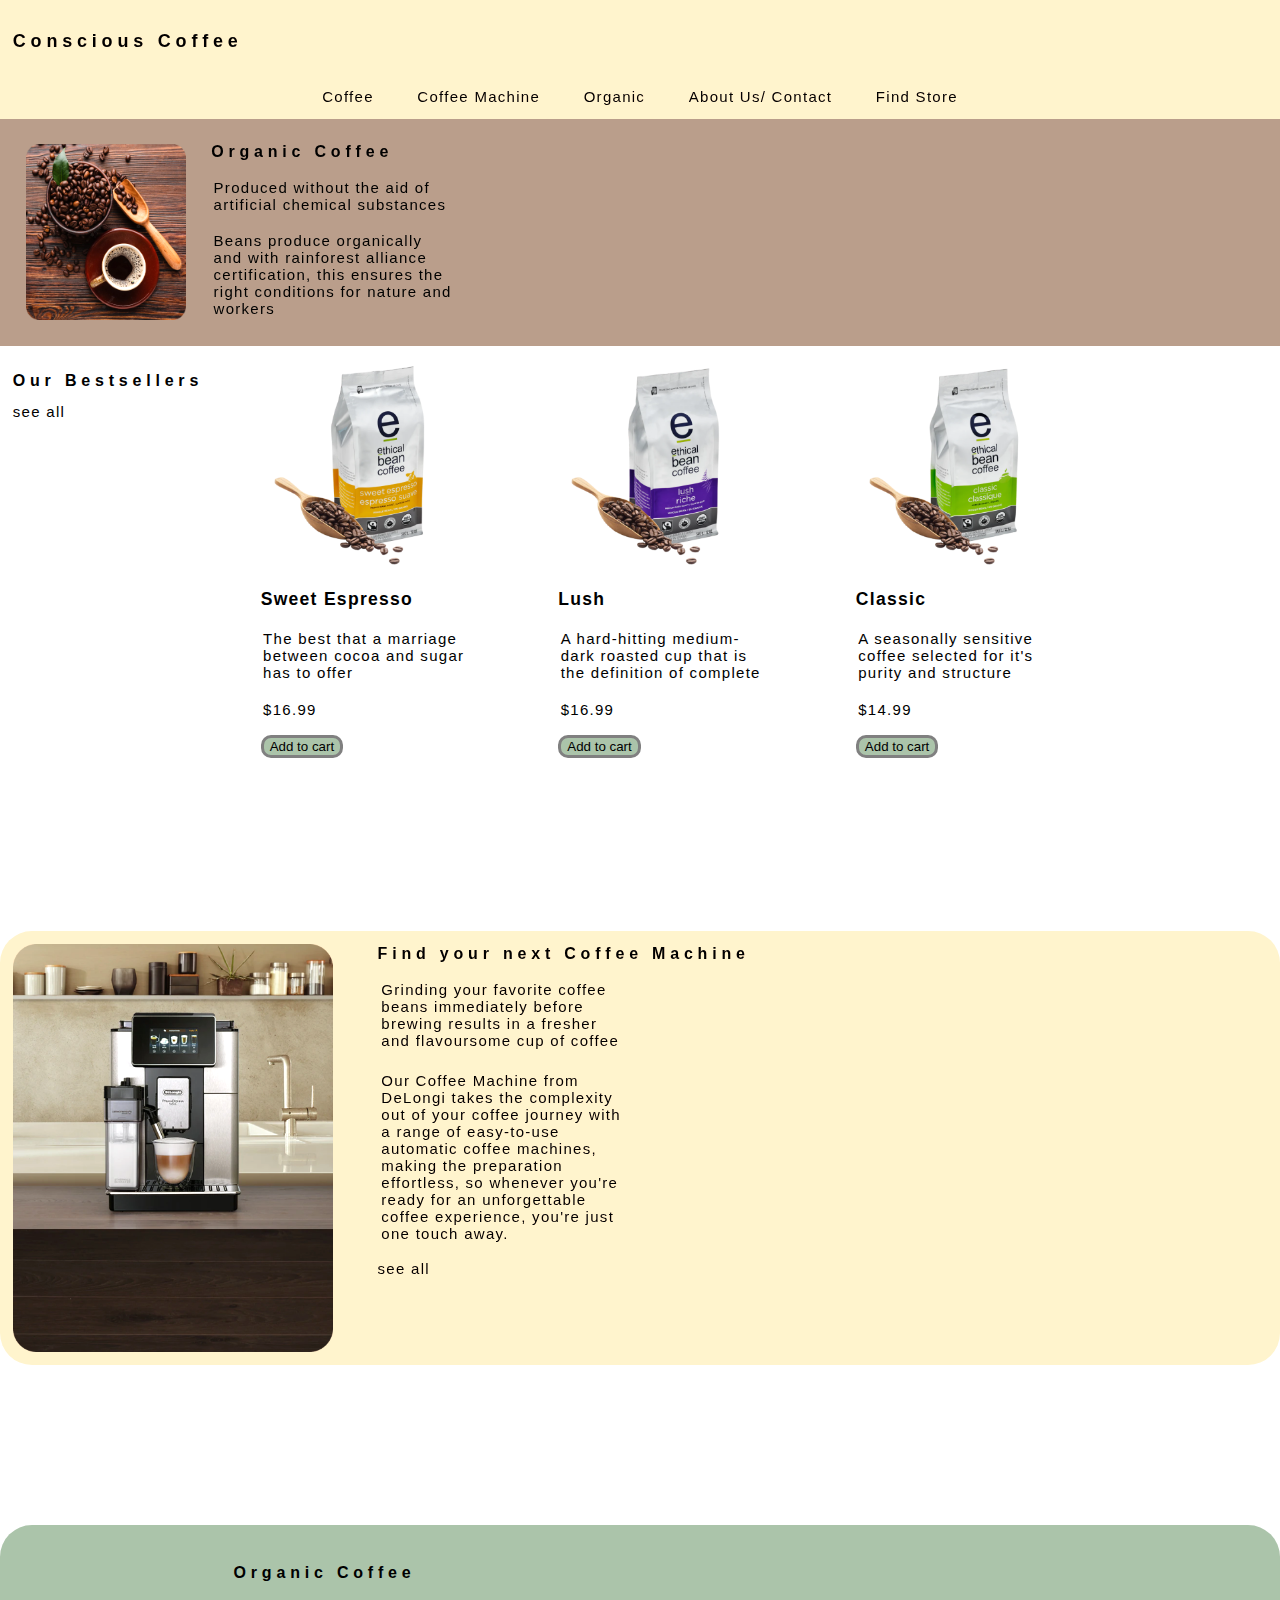
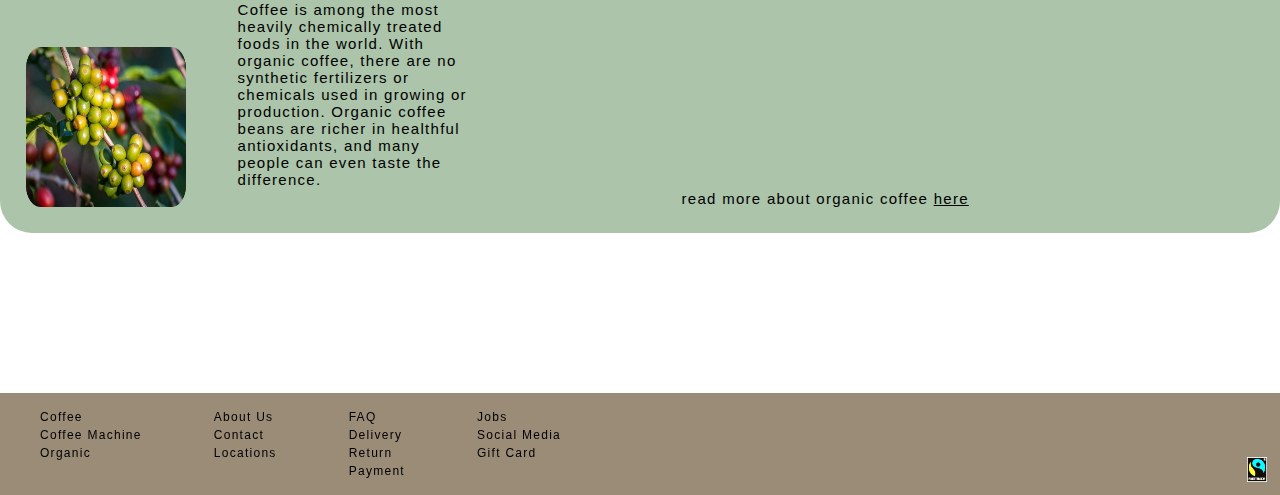
==== commit 17b67e7e: "update" ====
--- a/index.html
+++ b/index.html
@@ -10,12 +10,14 @@
         but at the same time make sure that the coffee farmers and the planet are being taking good care of, therefore organic. 
         Conscious Coffee sell products online, but has also three coffee shops located in Norway.">
     <link href="css/cc-style.css" rel="stylesheet" />
+    <script src="js/script.js"></script>
     <title>Conscious Coffee Home</title>
 </head>
 
 <body>
     <header>
         <h1><a href="index.html">Conscious Coffee</a></h1>
+        <div class="menu-icon"></div>
         <nav>
             <a href="organic-coffee.html">Coffee</a>
             <a href="coffee-machines.html">Coffee Machine</a>
@@ -86,14 +88,13 @@
             <img src="images/coffee-beans-organic-hompage.png" alt="organic-beans">
             <div>
                 <h2>Organic Coffee</h2>
-                <br>
                 <p>
                     Coffee is among the most heavily chemically treated foods in the world. With organic coffee, there
                     are no synthetic fertilizers or chemicals used in growing or production. Organic coffee beans are
                     richer in healthful antioxidants, and many people can even taste the difference.
                 </p>
             </div>
-            <a href="organic.html">read more about organic coffee here</a>
+            <a href="organic.html">read more about organic coffee <u>here</u></a>
         </section>
     </main>
     <footer>
--- a/css/cc-style.css
+++ b/css/cc-style.css
@@ -8,6 +8,7 @@
 }
 header {
 	background-color: #f3deba;
+	filter: brightness(110%);
 	overflow: auto;
 }
 a {
@@ -35,6 +36,7 @@
 nav a:hover {
 	border: black solid 0.06rem;
 }
+
 button {
     background-color: #abc4aa;
     border-radius: 10px;
@@ -42,6 +44,7 @@
 }
 footer {
 	background-color: #675d50;
+	filter: brightness(150%);
 	display: flex;
 	justify-content: space-between;
 	align-items: flex-end;
@@ -79,6 +82,7 @@
 /* Index.html */
 .home-heading {
 	background-color: #a9907e;
+	filter: brightness(110%);
 	display: flex;
 	align-items: center;
 }
@@ -142,6 +146,7 @@
 	display: flex;
 	gap: 2rem;
 	background-color: #f3deba;
+	filter: brightness(110%);
 	border-radius: 2rem;
 }
 .home-coffee-machine img, p {
@@ -157,6 +162,9 @@
         text-align: center;
         width: 90%;
     }
+	.home-coffee-machine p {
+		margin: auto;
+	}
 }
 .home-organic {
 	display: flex;
@@ -250,6 +258,13 @@
 	grid-row: 2 / span 1; /* place in row 2 */
 	grid-column: 4 / span 1; /* place in column 4 */
 }
+@media (max-width: 767px) {
+    .all-coffee-products {
+        display: flex;
+        flex-direction: column;
+        align-items: center;
+    }
+}
 
 /* coffee-machine.html */
 .coffee-machine-heading {
@@ -264,8 +279,14 @@
 }
 .h2-p-coffeemachine-heading {
 	text-align: center;
-	width: 20rem;
 	line-height: 1.5;
+}
+@media (max-width: 768px) {
+    .coffee-machine-heading {
+        flex-direction: column;
+        align-items: center;
+    }
+
 }
 .coffee-machine-products {
 	display: grid;
@@ -293,12 +314,21 @@
 .machineproduct-item {
 	width: 15rem;
 	background-color: #f3deba;
+	filter: brightness(110%);
 	padding: 1.2rem;
 	border-radius: 1rem;
 }
-.machineproduct-item img {
+.machineproduct-item img, p {
 	width: 15rem;
 }
+@media (max-width: 767px) {
+    .coffee-machine-products {
+        display: flex; 
+        flex-direction: column;
+        align-items: center;
+    }
+}
+
 
 /* organic.html */
 .organic-heading {
@@ -320,22 +350,33 @@
 }
 .organic-info {
 	text-align: left;
-	width: 34rem;
+	margin-left: 18%;
 	margin-top: 5%;
 }
+@media (max-width: 767px) {
+    .organic-heading {
+        flex-direction: column;
+        align-items: center;
+        text-align: center;
+    }
+    .organic-heading img {
+        width: 18rem;
+    }
+}
+
 
 /* about-contact.html */
 .about-contact-heading {
 	text-align: center;
 	background-color: #a9907e;
+	filter: brightness(110%);
 	padding: 2%;
 }
 .aboutus-section {
 	display: flex;
 	justify-content: center;
-	padding: 2%;
-	gap: 2rem;
-	text-align: center;
+	gap: 2rem;
+	padding: 2%;
 }
 .aboutus-section img {
 	width: 22rem;
@@ -343,6 +384,9 @@
 }
 .aboutus-section div {
 	width: 25rem;
+	display: flex;
+	flex-direction: column;
+	justify-content: center;
 }
 .contact-setion,
 .socialmedia-section {
@@ -350,11 +394,18 @@
 	width: 20rem;
 	margin-left: 13%;
 }
+@media (max-width: 767px) {
+    .aboutus-section {
+       flex-direction: column;
+    }
+
+}
 
 /* find-location.html */
 .location-heading {
 	text-align: center;
 	background-color: #a9907e;
+	filter: brightness(110%);
 	padding: 2%;
 }
 .all-location {
@@ -379,3 +430,9 @@
 	height: 18rem;
 	border-radius: 1rem;
 }
+@media (max-width: 767px) {
+    .location {
+        flex-direction: column;
+        gap: 0.6rem;
+    }
+}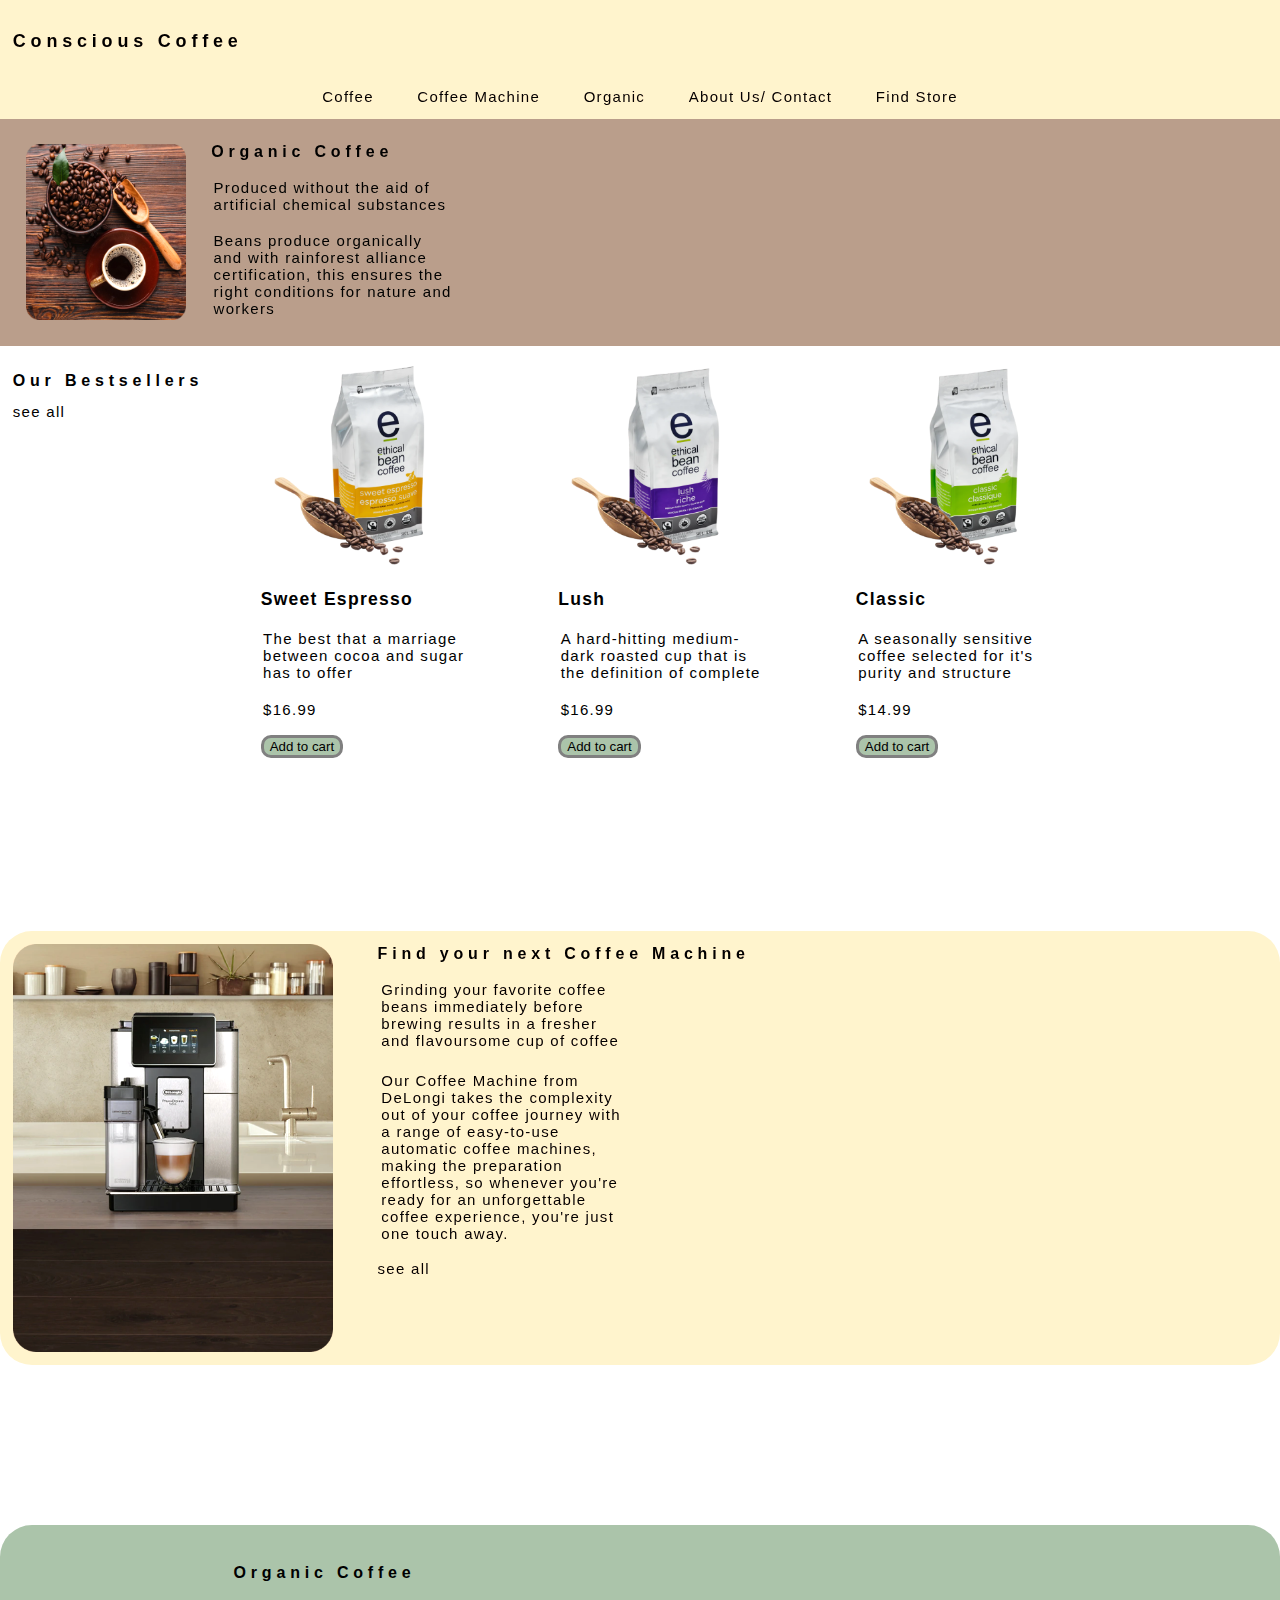
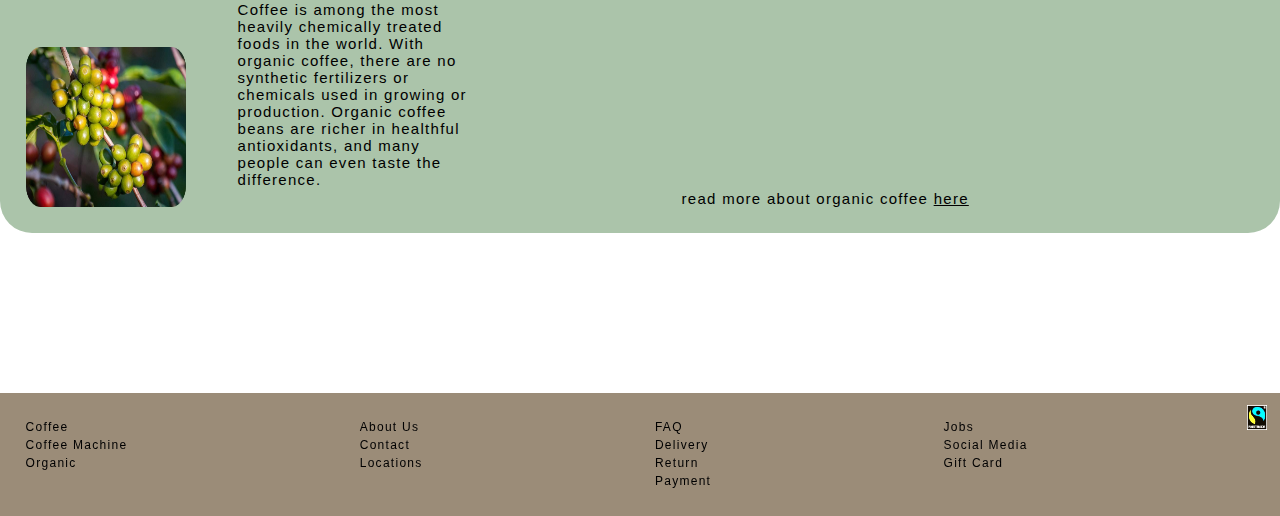
==== commit f7035b37: "Update" ====
--- a/index.html
+++ b/index.html
@@ -10,7 +10,6 @@
         but at the same time make sure that the coffee farmers and the planet are being taking good care of, therefore organic. 
         Conscious Coffee sell products online, but has also three coffee shops located in Norway.">
     <link href="css/cc-style.css" rel="stylesheet" />
-    <script src="js/script.js"></script>
     <title>Conscious Coffee Home</title>
 </head>
 
@@ -98,29 +97,27 @@
         </section>
     </main>
     <footer>
-        <div>
-            <ul>
+            <div>
                 <a href="organic-coffee.html">Coffee</a>
                 <a href="coffee-machines.html">Coffee Machine</a>
                 <a href="organic.html">Organic</a>
-            </ul>
-            <ul>
+            </div>
+            <div>
                 <a href="aboutus-contact.html">About Us</a>
                 <a href="aboutus-contact.html">Contact</a>
                 <a href="find-location.html">Locations</a>
-            </ul>
-            <ul>
+            </div>
+            <div>
                 <a href="#">FAQ</a>
                 <a href="#">Delivery</a>
                 <a href="#">Return</a>
                 <a href="#">Payment</a>
-            </ul>
-            <ul>
+            </div>
+            <div>
                 <a href="#">Jobs</a>
                 <a href="#">Social Media</a>
                 <a href="#">Gift Card</a>
-            </ul>
-        </div>
+            </div>
         <img src="images/fairtrade.png" alt="fairtrade">
     </footer>
 </body>
--- a/css/cc-style.css
+++ b/css/cc-style.css
@@ -36,27 +36,57 @@
 nav a:hover {
 	border: black solid 0.06rem;
 }
+@media (max-width: 767px) {
+	nav {
+		display: grid;
+		grid-template-rows: 1fr 1fr;
+		justify-content: center;
+	}
+	nav a {
+		text-align: center;
+	}
+	nav a:nth-child(1) {
+		grid-row: 1 / span 1;
+		grid-column: 1 / span 1;
+	}
+	nav a:nth-child(2) {
+		grid-row: 1 / span 1;
+		grid-column: 2 / span 1;
+	}
+	nav a:nth-child(3) {
+		grid-row: 2 / span 1;
+		grid-column: 1 / span 1;
+	}
+	nav a:nth-child(4) {
+		grid-row: 2 / span 1;
+		grid-column: 2 / span 1;
+	}
+	
+	nav a:nth-child(5) {
+		grid-row: 2 / span 1;
+		grid-column: 3 / span 1;
+	}
+}
 
 button {
-    background-color: #abc4aa;
-    border-radius: 10px;
-    border: grey solid;
+	background-color: #abc4aa;
+	border-radius: 10px;
+	border: grey solid;
 }
 footer {
+	display: flex;
+	justify-content: baseline;
 	background-color: #675d50;
 	filter: brightness(150%);
-	display: flex;
 	justify-content: space-between;
-	align-items: flex-end;
 	width: 100%;
 }
 footer div {
 	display: flex;
-	gap: 2rem;
+	flex-direction: column;
+	padding: 2%;
 }
 footer a {
-	display: flex;
-	flex-direction: column;
 	line-height: 1.5;
 	color: black;
 	font-size: 12px;
@@ -73,10 +103,10 @@
 	header {
 		height: 10rem;
 	}
-    footer div {
-        flex-direction: column;
-        gap: 0.4rem;
-    }
+	footer {
+		flex-direction: column;
+		gap: 0.4rem;
+	}
 }
 
 /* Index.html */
@@ -87,9 +117,9 @@
 	align-items: center;
 }
 @media (max-width: 767px) {
-    .home-heading p {
-        width: 90%;
-    }   
+	.home-heading p {
+		width: 90%;
+	}
 }
 h2 {
 	font-size: 16px;
@@ -100,8 +130,10 @@
 	height: 11rem;
 	padding: 2%;
 }
-.ourbestsellers, #h2, #p {
-    margin: 1%;
+.ourbestsellers,
+#h2,
+#p {
+	margin: 1%;
 }
 
 .bestsellers {
@@ -119,7 +151,6 @@
 	width: 13rem;
 }
 
-/* Media query for screens smaller than 768px (tablet portrait) */
 @media (max-width: 767px) {
 	.bestsellers {
 		flex-direction: column;
@@ -132,7 +163,7 @@
 	}
 
 	.product-item img {
-		width: 100%;
+		width: 80%;
 	}
 
 	.product-item p {
@@ -149,19 +180,20 @@
 	filter: brightness(110%);
 	border-radius: 2rem;
 }
-.home-coffee-machine img, p {
-    width: 20rem;
-    padding: 1%;
+.home-coffee-machine img,
+p {
+	width: 20rem;
+	padding: 1%;
 }
 
 @media (max-width: 767px) {
 	.home-coffee-machine {
-        flex-direction: column;
-        align-items: center;
-        margin: auto;
-        text-align: center;
-        width: 90%;
-    }
+		flex-direction: column;
+		align-items: center;
+		margin: auto;
+		text-align: center;
+		width: 90%;
+	}
 	.home-coffee-machine p {
 		margin: auto;
 	}
@@ -183,22 +215,21 @@
 	text-align: inline;
 }
 @media (max-width: 767px) {
-    .home-organic {
-        flex-direction: column;
-        width: 90%;
-        align-items: center;
-        text-align: center;
-        margin: auto;
-    }
-    .home-organic p {
-        margin: auto;
-    }
-    .home-organic img {
-        width: 100%;
-    }
-}
-
-/* organic-coffee.html */
+	.home-organic {
+		flex-direction: column;
+		width: 90%;
+		align-items: center;
+		text-align: center;
+		margin: auto;
+	}
+	.home-organic p {
+		margin: auto;
+	}
+	.home-organic img {
+		width: 100%;
+	}
+}
+
 .coffee-products-heading {
 	display: flex;
 	gap: 2rem;
@@ -218,52 +249,52 @@
 }
 .all-coffee-products {
 	display: grid;
-	grid-template-rows: 1fr 1fr; /* define two rows with equal height */
+	grid-template-rows: 1fr 1fr;
 	justify-content: center;
 	gap: 3rem;
 }
 .product-item2:nth-child(1) {
-	grid-row: 1 / span 1; /* place in row 1 */
-	grid-column: 1 / span 1; /* place in column 1 */
+	grid-row: 1 / span 1;
+	grid-column: 1 / span 1;
 }
 .product-item2:nth-child(2) {
-	grid-row: 1 / span 1; /* place in row 1 */
-	grid-column: 2 / span 1; /* place in column 2 */
+	grid-row: 1 / span 1;
+	grid-column: 2 / span 1;
 }
 .product-item2:nth-child(3) {
-	grid-row: 2 / span 1; /* place in row 2 */
-	grid-column: 1 / span 1; /* place in column 1 */
+	grid-row: 2 / span 1;
+	grid-column: 1 / span 1;
 }
 .product-item2:nth-child(4) {
-	grid-row: 2 / span 1; /* place in row 2 */
-	grid-column: 2 / span 1; /* place in column 2 */
+	grid-row: 2 / span 1;
+	grid-column: 2 / span 1;
 }
 
 .product-item2:nth-child(5) {
-	grid-row: 1 / span 1; /* place in row 1 */
-	grid-column: 3 / span 1; /* place in column 3 */
+	grid-row: 1 / span 1;
+	grid-column: 3 / span 1;
 }
 
 .product-item2:nth-child(6) {
-	grid-row: 1 / span 1; /* place in row 1 */
-	grid-column: 4 / span 1; /* place in column 4 */
+	grid-row: 1 / span 1;
+	grid-column: 4 / span 1;
 }
 
 .product-item2:nth-child(7) {
-	grid-row: 2 / span 1; /* place in row 2 */
-	grid-column: 3 / span 1; /* place in column 3 */
+	grid-row: 2 / span 1;
+	grid-column: 3 / span 1;
 }
 
 .product-item2:nth-child(8) {
-	grid-row: 2 / span 1; /* place in row 2 */
-	grid-column: 4 / span 1; /* place in column 4 */
-}
-@media (max-width: 767px) {
-    .all-coffee-products {
-        display: flex;
-        flex-direction: column;
-        align-items: center;
-    }
+	grid-row: 2 / span 1;
+	grid-column: 4 / span 1;
+}
+@media (max-width: 767px) {
+	.all-coffee-products {
+		display: flex;
+		flex-direction: column;
+		align-items: center;
+	}
 }
 
 /* coffee-machine.html */
@@ -282,11 +313,10 @@
 	line-height: 1.5;
 }
 @media (max-width: 768px) {
-    .coffee-machine-heading {
-        flex-direction: column;
-        align-items: center;
-    }
-
+	.coffee-machine-heading {
+		flex-direction: column;
+		align-items: center;
+	}
 }
 .coffee-machine-products {
 	display: grid;
@@ -296,20 +326,20 @@
 	margin-top: 5rem;
 }
 .machineproduct-item:nth-child(1) {
-	grid-row: 1 / span 1; /* place in row 1 */
-	grid-column: 1 / span 1; /* place in column 1 */
+	grid-row: 1 / span 1;
+	grid-column: 1 / span 1;
 }
 .machineproduct-item:nth-child(2) {
-	grid-row: 1 / span 1; /* place in row 1 */
-	grid-column: 2 / span 1; /* place in column 2 */
+	grid-row: 1 / span 1;
+	grid-column: 2 / span 1;
 }
 .machineproduct-item:nth-child(3) {
-	grid-row: 2 / span 1; /* place in row 2 */
-	grid-column: 1 / span 1; /* place in column 1 */
+	grid-row: 2 / span 1;
+	grid-column: 1 / span 1;
 }
 .machineproduct-item:nth-child(4) {
-	grid-row: 2 / span 1; /* place in row 2 */
-	grid-column: 2 / span 1; /* place in column 2 */
+	grid-row: 2 / span 1;
+	grid-column: 2 / span 1;
 }
 .machineproduct-item {
 	width: 15rem;
@@ -318,17 +348,17 @@
 	padding: 1.2rem;
 	border-radius: 1rem;
 }
-.machineproduct-item img, p {
+.machineproduct-item img,
+p {
 	width: 15rem;
 }
 @media (max-width: 767px) {
-    .coffee-machine-products {
-        display: flex; 
-        flex-direction: column;
-        align-items: center;
-    }
-}
-
+	.coffee-machine-products {
+		display: flex;
+		flex-direction: column;
+		align-items: center;
+	}
+}
 
 /* organic.html */
 .organic-heading {
@@ -354,16 +384,15 @@
 	margin-top: 5%;
 }
 @media (max-width: 767px) {
-    .organic-heading {
-        flex-direction: column;
-        align-items: center;
-        text-align: center;
-    }
-    .organic-heading img {
-        width: 18rem;
-    }
-}
-
+	.organic-heading {
+		flex-direction: column;
+		align-items: center;
+		text-align: center;
+	}
+	.organic-heading img {
+		width: 18rem;
+	}
+}
 
 /* about-contact.html */
 .about-contact-heading {
@@ -395,10 +424,9 @@
 	margin-left: 13%;
 }
 @media (max-width: 767px) {
-    .aboutus-section {
-       flex-direction: column;
-    }
-
+	.aboutus-section {
+		flex-direction: column;
+	}
 }
 
 /* find-location.html */
@@ -431,8 +459,8 @@
 	border-radius: 1rem;
 }
 @media (max-width: 767px) {
-    .location {
-        flex-direction: column;
-        gap: 0.6rem;
-    }
-}+	.location {
+		flex-direction: column;
+		gap: 0.6rem;
+	}
+}
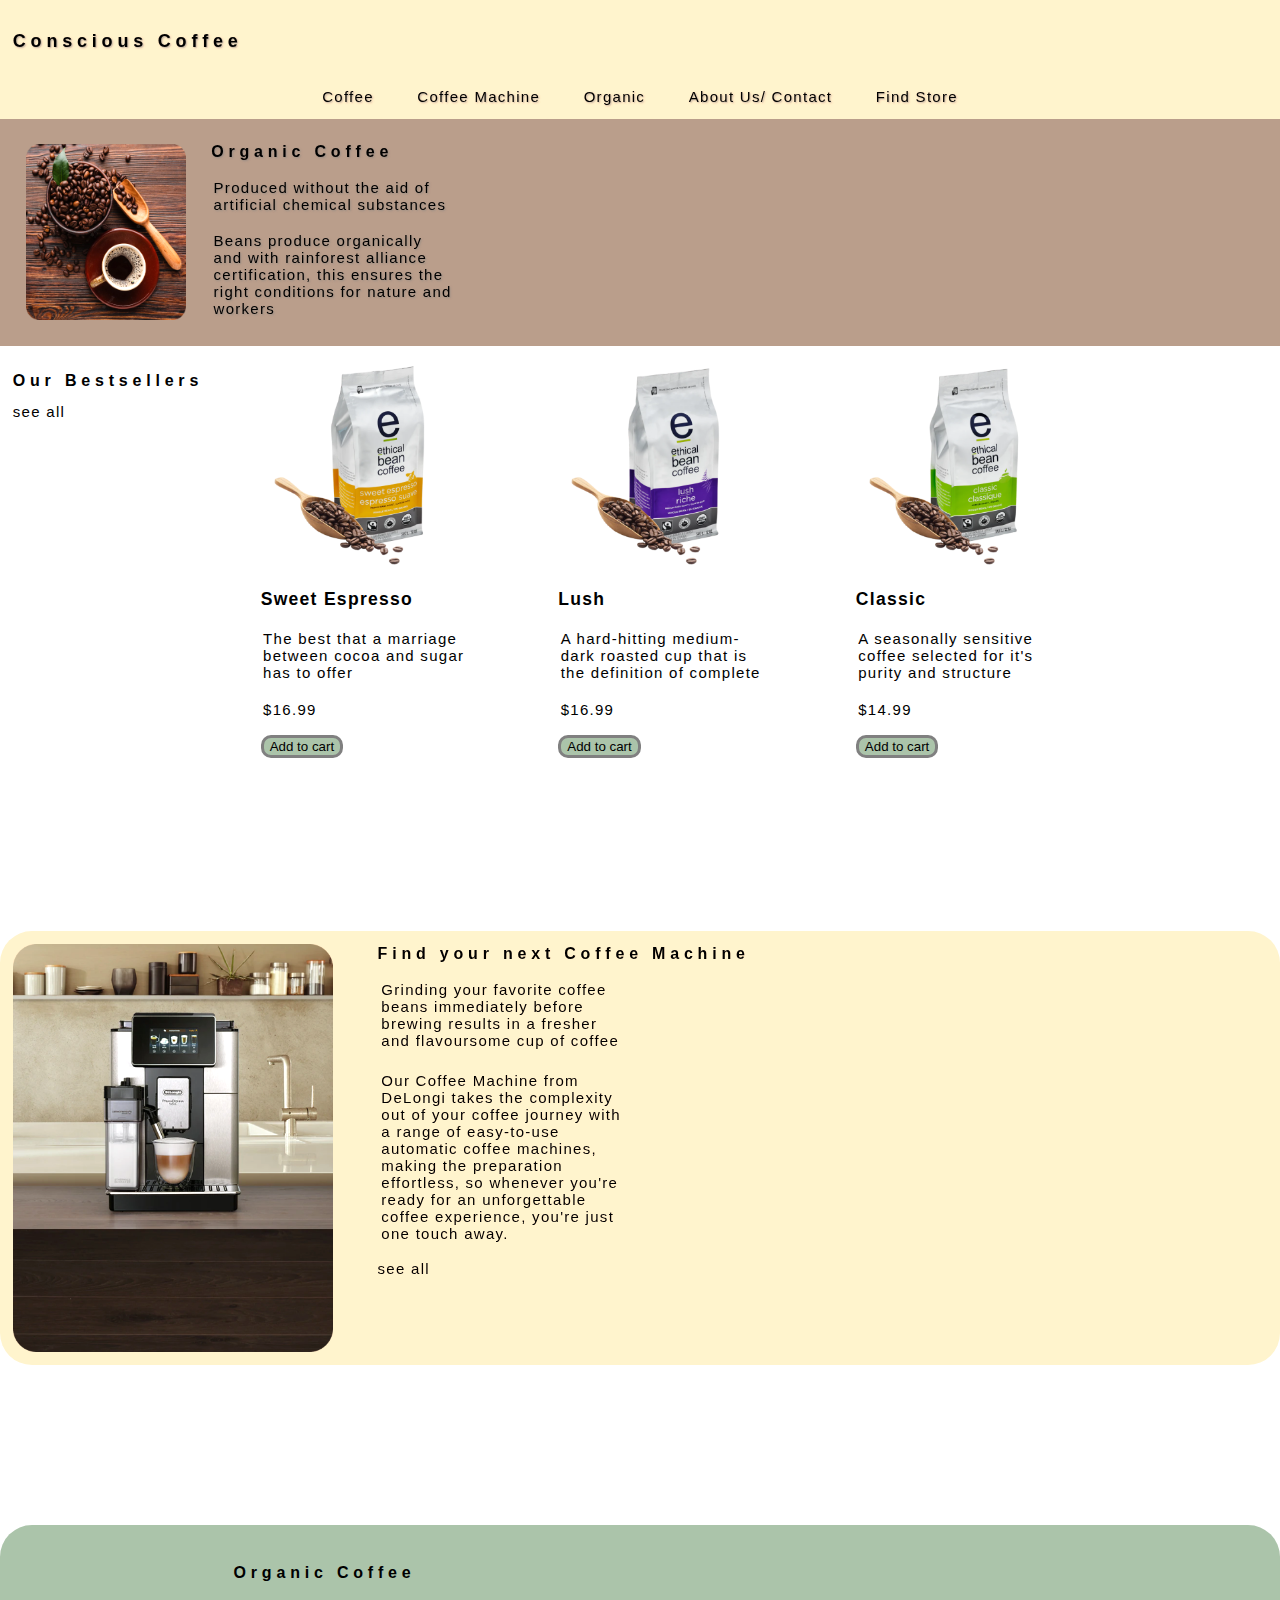
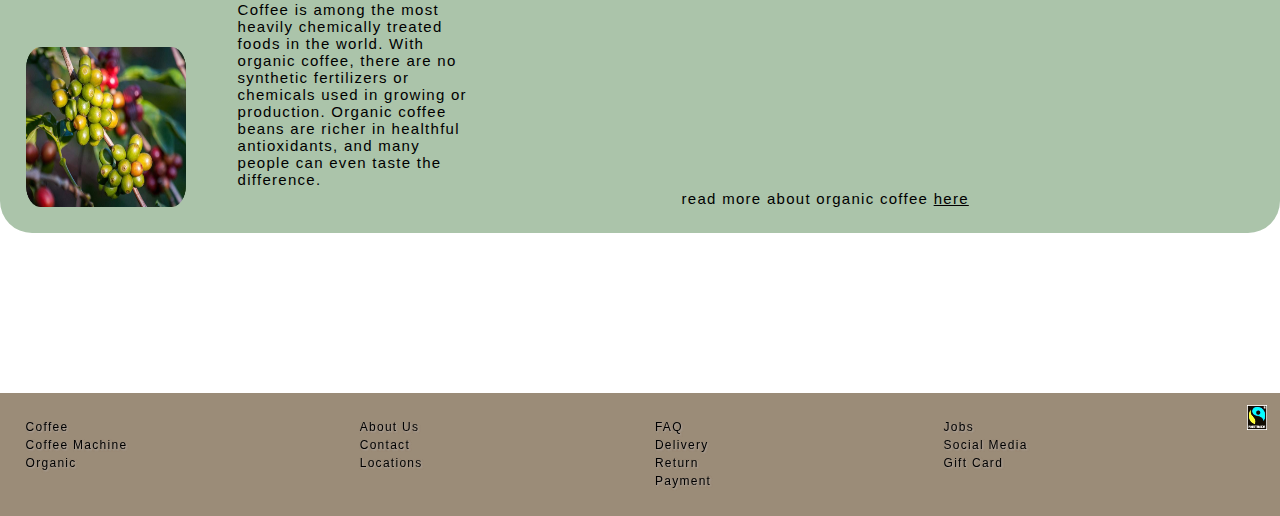
==== commit 8141a82f: "Update" ====
--- a/index.html
+++ b/index.html
@@ -27,7 +27,7 @@
     </header>
     <main>
         <section class="home-heading">
-            <img src="images/ coffe-beans-homepage.png" alt="organic-coffee">
+            <img src="images/coffe-beans-homepage.png" alt="organic-coffee">
             <div>
                 <h2>Organic Coffee</h2>
                 <div>
--- a/css/cc-style.css
+++ b/css/cc-style.css
@@ -9,6 +9,7 @@
 header {
 	background-color: #f3deba;
 	filter: brightness(110%);
+	text-shadow: 1px 1px 2px rgba(125, 119, 119, 0.7);
 	overflow: auto;
 }
 a {
@@ -77,6 +78,7 @@
 	display: flex;
 	justify-content: baseline;
 	background-color: #675d50;
+	text-shadow: 1px 1px 2px rgba(125, 119, 119, 0.7);
 	filter: brightness(150%);
 	justify-content: space-between;
 	width: 100%;
@@ -112,6 +114,7 @@
 /* Index.html */
 .home-heading {
 	background-color: #a9907e;
+	text-shadow: 1px 1px 2px rgba(125, 119, 119, 0.7);
 	filter: brightness(110%);
 	display: flex;
 	align-items: center;
